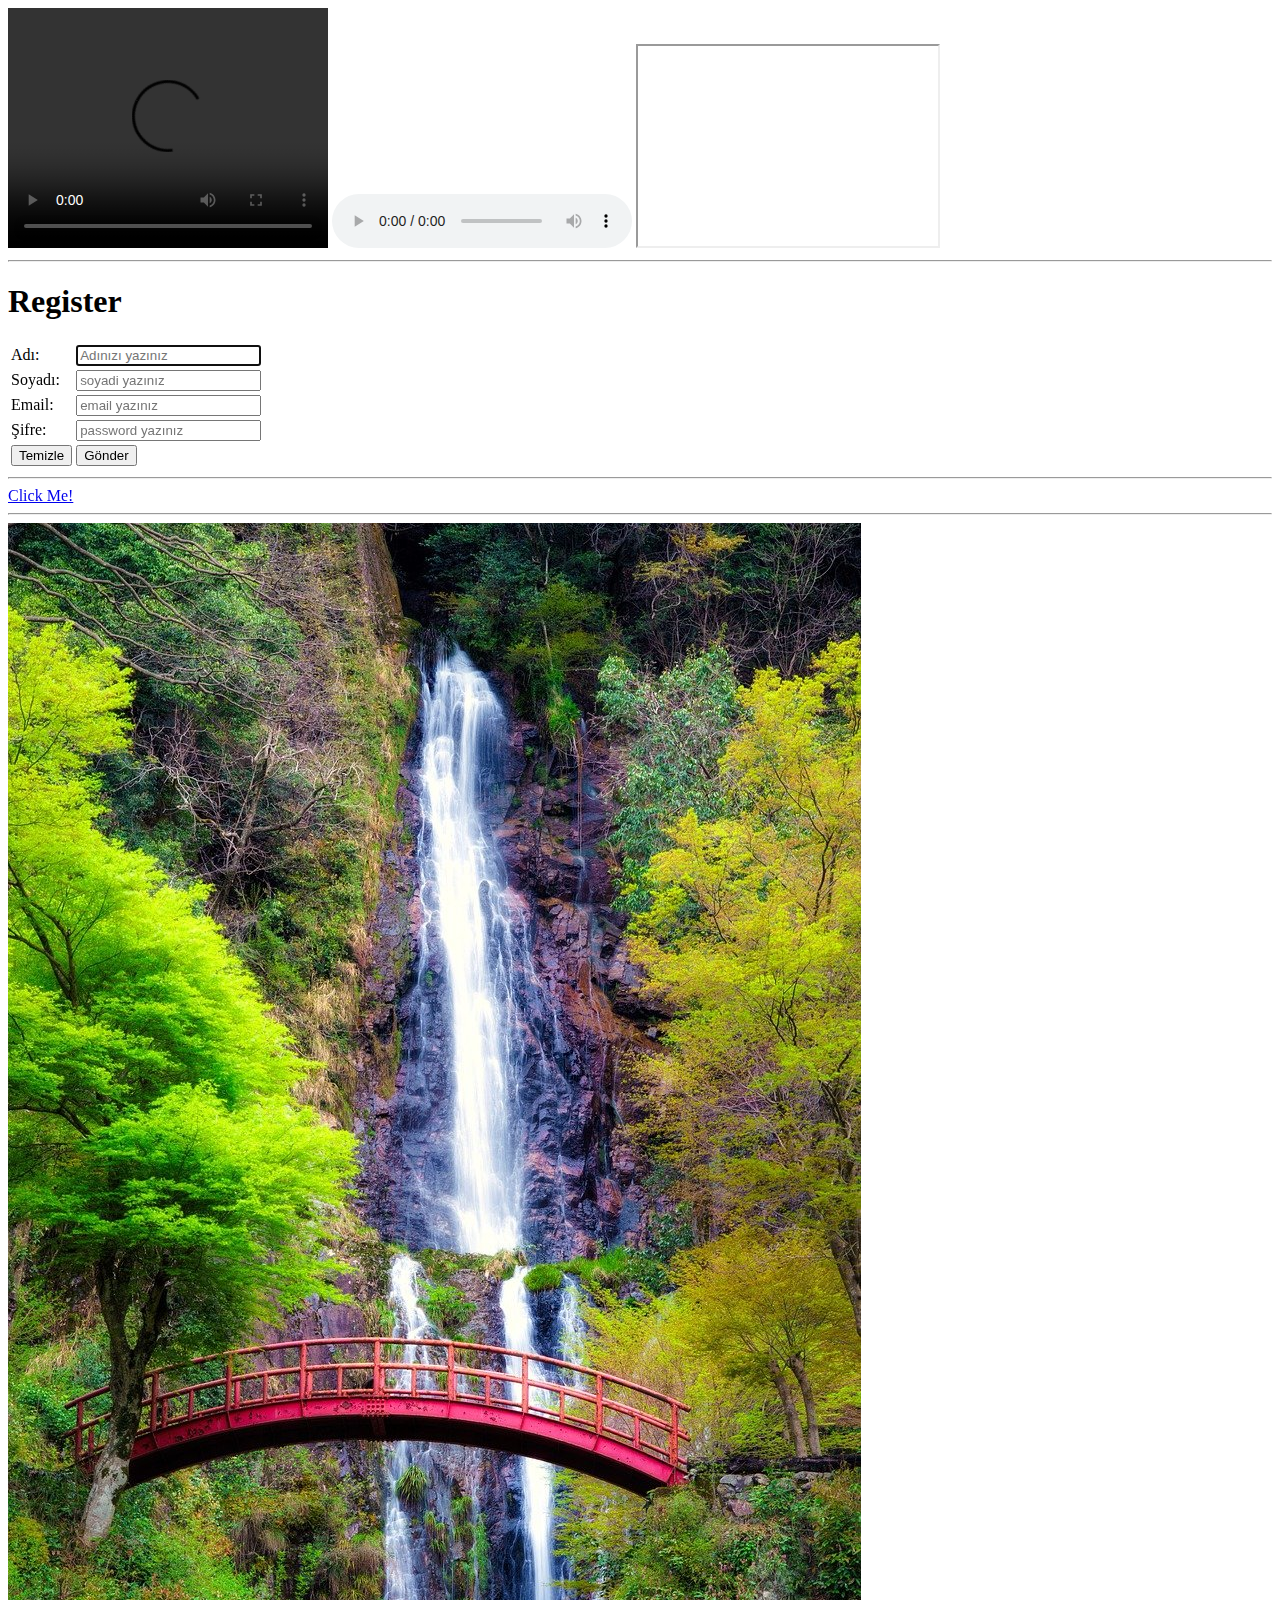
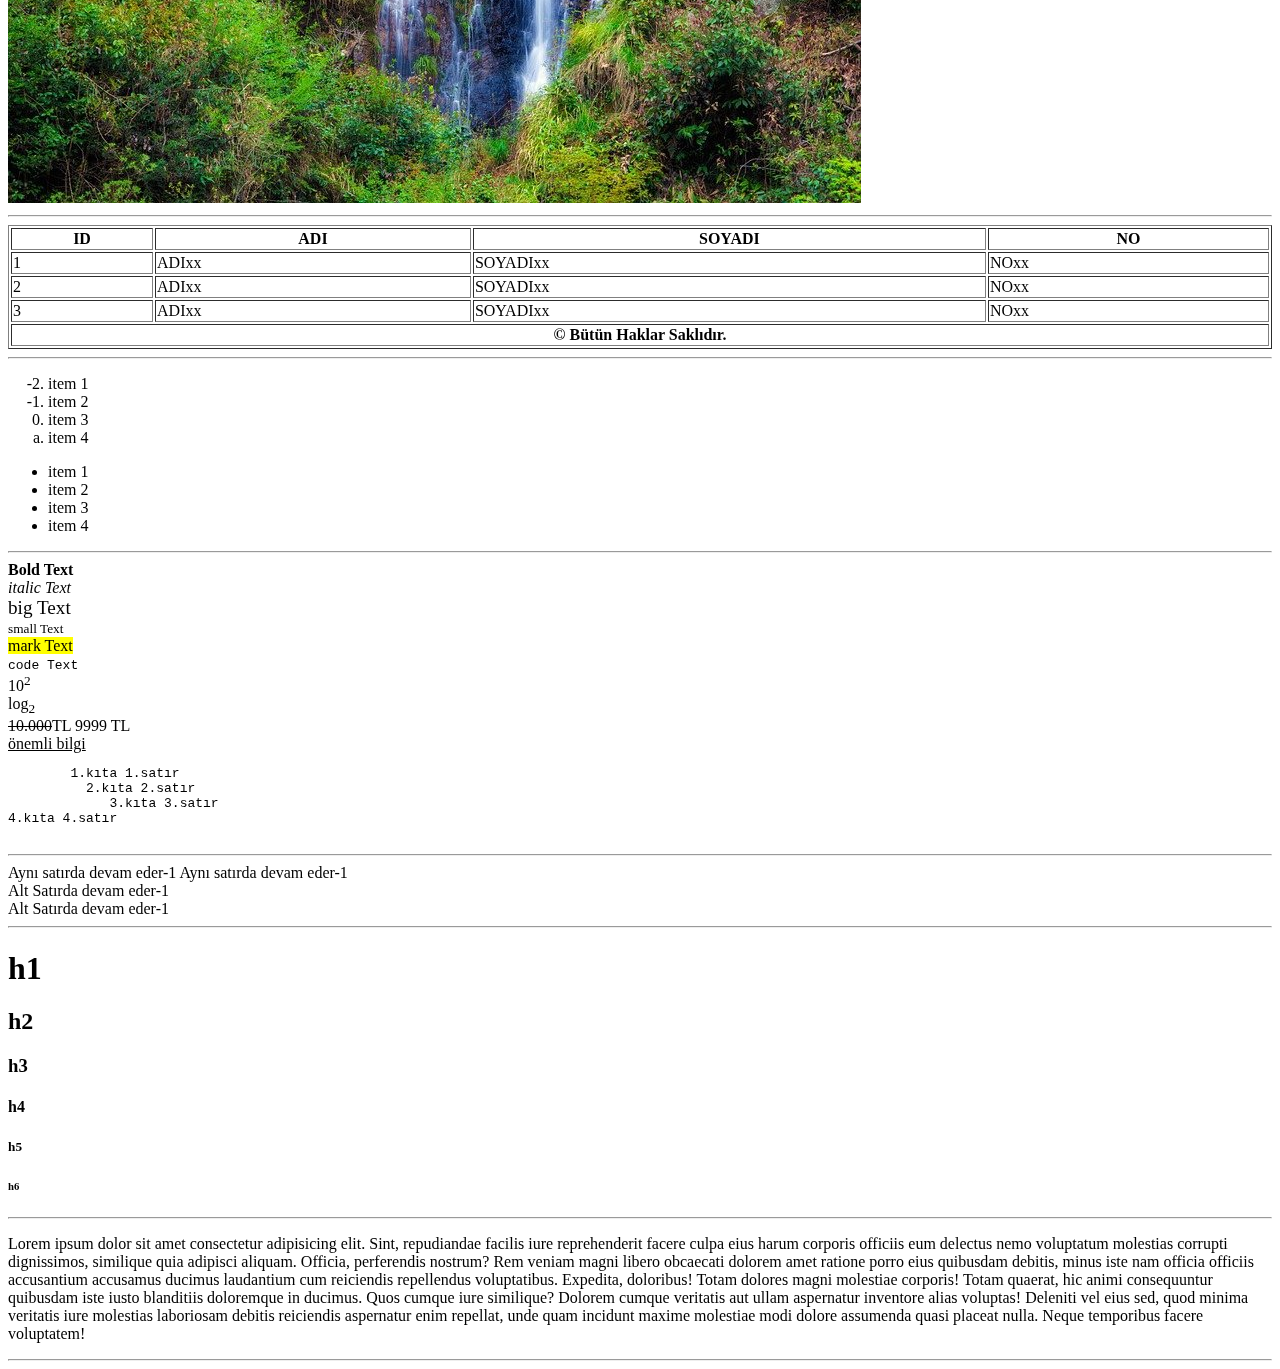
==== index.html @ e07de7bf "Html5" ====
<!-- ! =>TAB -->
<!DOCTYPE html>
<html lang="en">

<head>
    <meta charset="UTF-8">
    <meta name="viewport" content="width=device-width, initial-scale=1.0">
    <meta name="description" content="Html5,css3,js,jquery,bootstrap,reactJS">
    <meta name="author" content="Hamit MIZRAK">
    <title>Document</title>
    <link rel="icon" type="image/x-icon" href="/img/waterfall-7962263_1280.jpg">
</head>

<body>
    <!-- start codes -->

    <video width="320" height="240" controls>
        <source src="movie.mp4" type="video/mp4">
        <source src="movie.ogg" type="video/ogg">
      Your browser does not support the video tag.
      </video>

      <audio controls>
        <source src="horse.ogg" type="audio/ogg">
        <source src="horse.mp3" type="audio/mpeg">
      Your browser does not support the audio element.
      </audio>

    <iframe src="https://www.ecodation.com" height="200" width="300" title="Iframe Example"></iframe>
<hr>
    <!-- Form -->
    <table>
        <h1>Register</h1>
        <form action="#" method="get" autocomplete="on">
            <!-- Adı -->
                <tr>
                    <td><label for="adi">Adı:</label></td>
                    <td>
                        <input id="adi" name="adi" type="text" placeholder="Adınızı yazınız" required autofocus="true"
                            title="Lütfen adınızı giriniz.">
                    </td>
                </tr>
           
            <!-- Soyadı -->
                <tr>
                    <td><label for="soyadi">Soyadı:</label></td>
                    <td>
                        <input id="soyadi" name="soyadi" type="text" placeholder="soyadi yazınız" required
                            autofocus="true" title="Lütfen soyadi giriniz.">
                    </td>
                </tr>

            <!-- Email -->
                <tr>
                    <td><label for="email">Email:</label></td>
                    <td>
                        <input id="email" name="email" type="email" placeholder="email yazınız" required
                            autofocus="true" title="Lütfen email giriniz.">
                    </td>
                </tr>

            <!-- Şifre -->
                <tr>
                    <td><label for="password">Şifre:</label></td>
                    <td>
                        <input id="password" name="password" type="password" placeholder="password yazınız" required
                            autofocus="false" title="Lütfen password giriniz.">
                    </td>
                </tr>

                <tr>
                    <td><input type="reset" value="Temizle" /></td>
                    <td><button type="submit">Gönder</button></td>
                </tr>
        </form>
    </table>

    <hr>
    <a href="http://www.ecodation.com" target="_blank" rel="noopener noreferrer">Click Me!</a>
    <hr>

    <a href="http://www.ecodation.com" target="_blank" rel="noopener noreferrer">
        <img src="img/waterfall-7962263_1280.jpg" alt="it isn't not showing picture" srcset="">
    </a>
    <hr>

    <!-- table -->
    <table border="1" width="100%">
        <thead>
            <tr>
                <th>ID</th>
                <th>ADI</th>
                <th>SOYADI</th>
                <th>NO</th>
            </tr>
        </thead>
        <tbody>
            <tr>
                <td>1</td>
                <td>ADIxx</td>
                <td>SOYADIxx</td>
                <td>NOxx</td>
            </tr>
            <tr>
                <td>2</td>
                <td>ADIxx</td>
                <td>SOYADIxx</td>
                <td>NOxx</td>
            </tr>
            <tr>
                <td>3</td>
                <td>ADIxx</td>
                <td>SOYADIxx</td>
                <td>NOxx</td>
            </tr>
        </tbody>
        <tfoot>
            <tr>
                <th colspan="4">&copy; Bütün Haklar Saklıdır.</th>
            </tr>
        </tfoot>
    </table>

    <hr>
    <!-- unordered List -->
    <ol type="a" start="-2">
        <li>item 1</li>
        <li>item 2</li>
        <li>item 3</li>
        <li>item 4</li>
    </ol>

    <!-- unordered List -->
    <ul>
        <li>item 1</li>
        <li>item 2</li>
        <li>item 3</li>
        <li>item 4</li>
    </ul>
    <hr>
    <!-- Formatter -->
    <b>Bold Text</b><br />
    <i>italic Text</i><br />
    <big>big Text</big><br />
    <small>small Text</small><br />
    <mark>mark Text</mark><br />
    <code>code Text</code><br />
    10<sup>2</sup><br />
    log<sub>2</sub><br />
    <del>10.000</del>TL 9999 TL<br />
    <ins>önemli bilgi</ins><br />
    <pre>
        1.kıta 1.satır 
          2.kıta 2.satır
             3.kıta 3.satır
4.kıta 4.satır
    </pre>


    <hr>
    <span>Aynı satırda devam eder-1 </span>
    <span>Aynı satırda devam eder-1 </span>
    <div>Alt Satırda devam eder-1 </div>
    <div>Alt Satırda devam eder-1 </div>
    <hr>

    <!-- heading -->
    <h1>h1</h1>
    <h2>h2</h2>
    <h3>h3</h3>
    <h4>h4</h4>
    <h5>h5</h5>
    <h6>h6</h6>
    <hr>
    <p>Lorem ipsum dolor sit amet consectetur adipisicing elit. Sint, repudiandae facilis iure reprehenderit facere
        culpa eius harum corporis officiis eum delectus nemo voluptatum molestias corrupti dignissimos, similique quia
        adipisci aliquam.
        Officia, perferendis nostrum? Rem veniam magni libero obcaecati dolorem amet ratione porro eius quibusdam
        debitis, minus iste nam officia officiis accusantium accusamus ducimus laudantium cum reiciendis repellendus
        voluptatibus. Expedita, doloribus!
        Totam dolores magni molestiae corporis! Totam quaerat, hic animi consequuntur quibusdam iste iusto blanditiis
        doloremque in ducimus. Quos cumque iure similique? Dolorem cumque veritatis aut ullam aspernatur inventore alias
        voluptas!
        Deleniti vel eius sed, quod minima veritatis iure molestias laboriosam debitis reiciendis aspernatur enim
        repellat, unde quam incidunt maxime molestiae modi dolore assumenda quasi placeat nulla. Neque temporibus facere
        voluptatem!</p>
    <hr>



    <!-- end codes -->
</body>

</html>
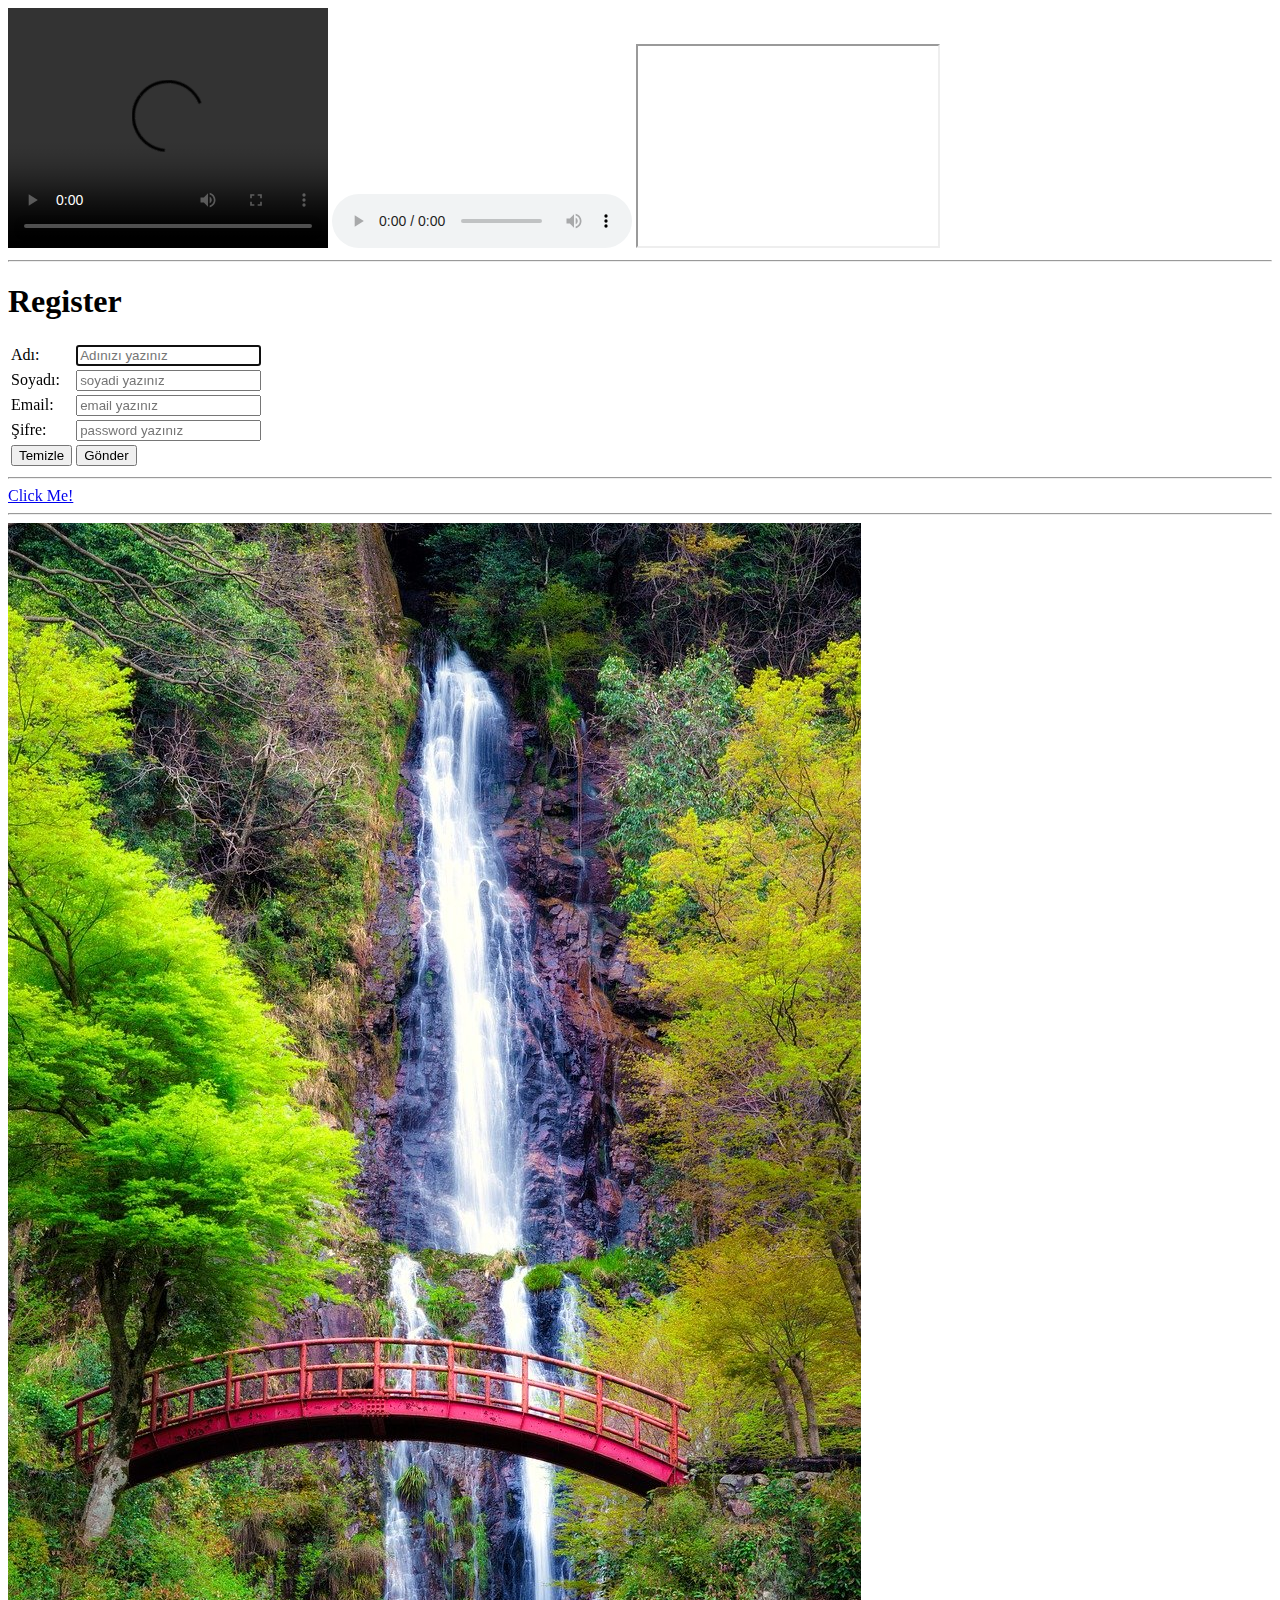
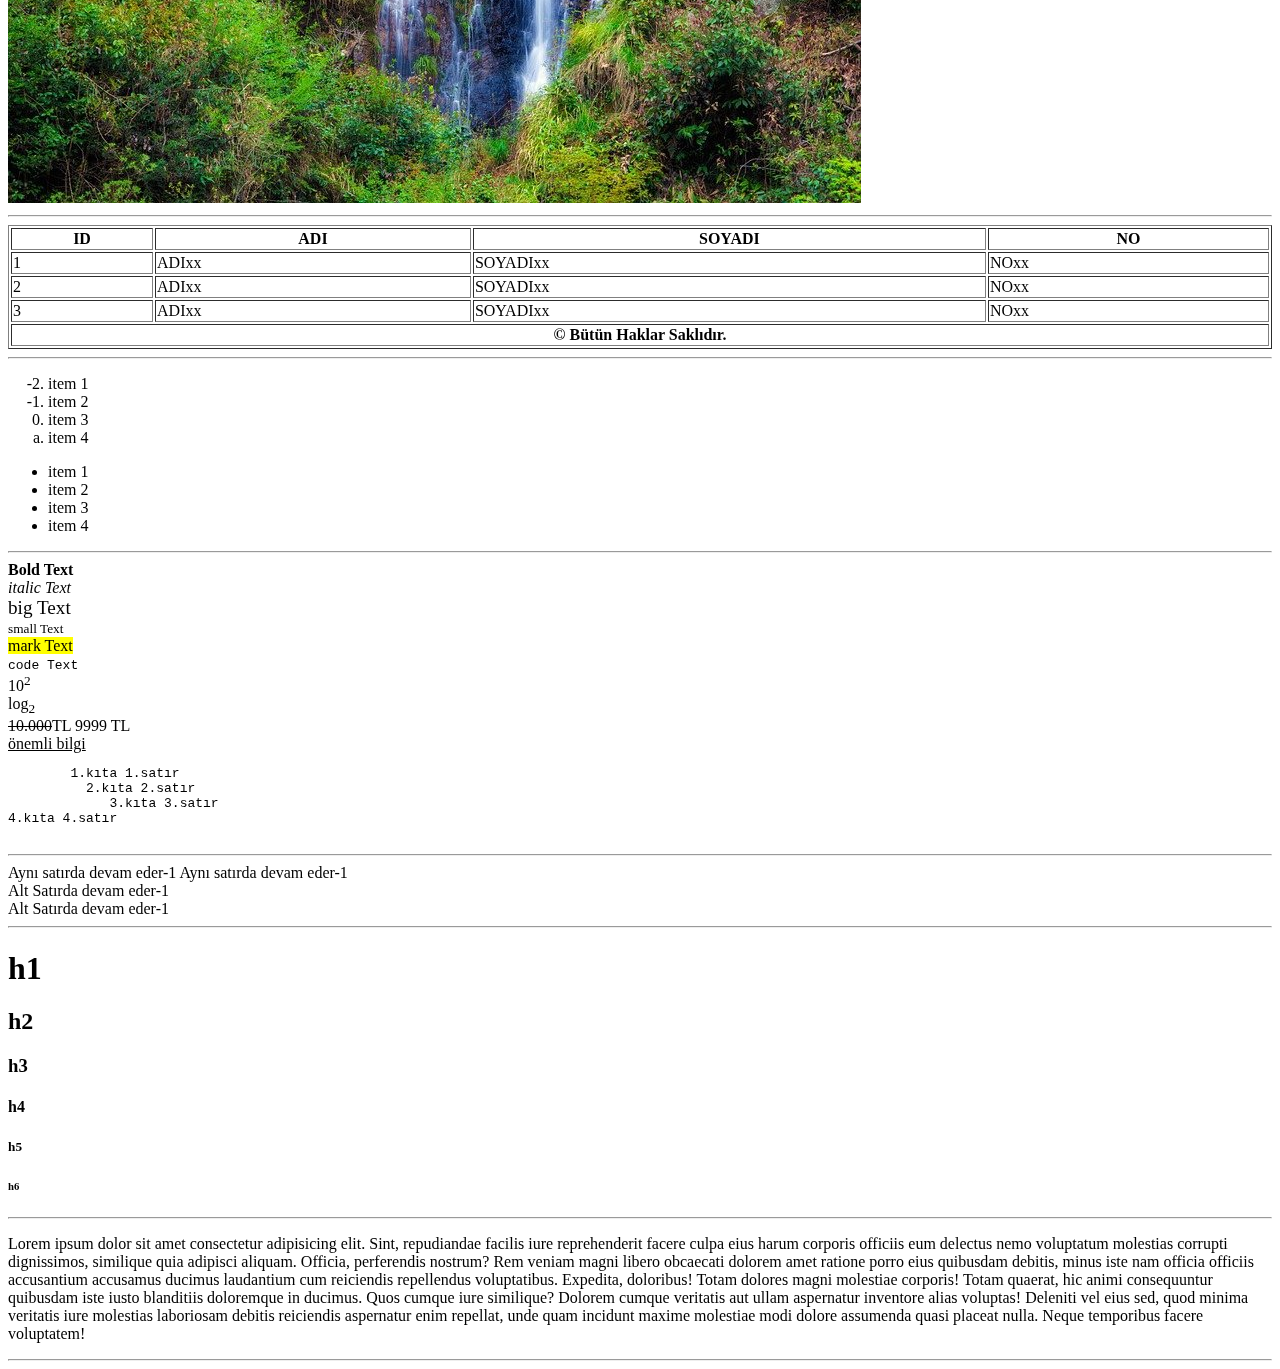
==== commit c21c274e: "revize" ====
--- a/index.html
+++ b/index.html
@@ -185,9 +185,6 @@
         repellat, unde quam incidunt maxime molestiae modi dolore assumenda quasi placeat nulla. Neque temporibus facere
         voluptatem!</p>
     <hr>
-
-
-
     <!-- end codes -->
 </body>
 
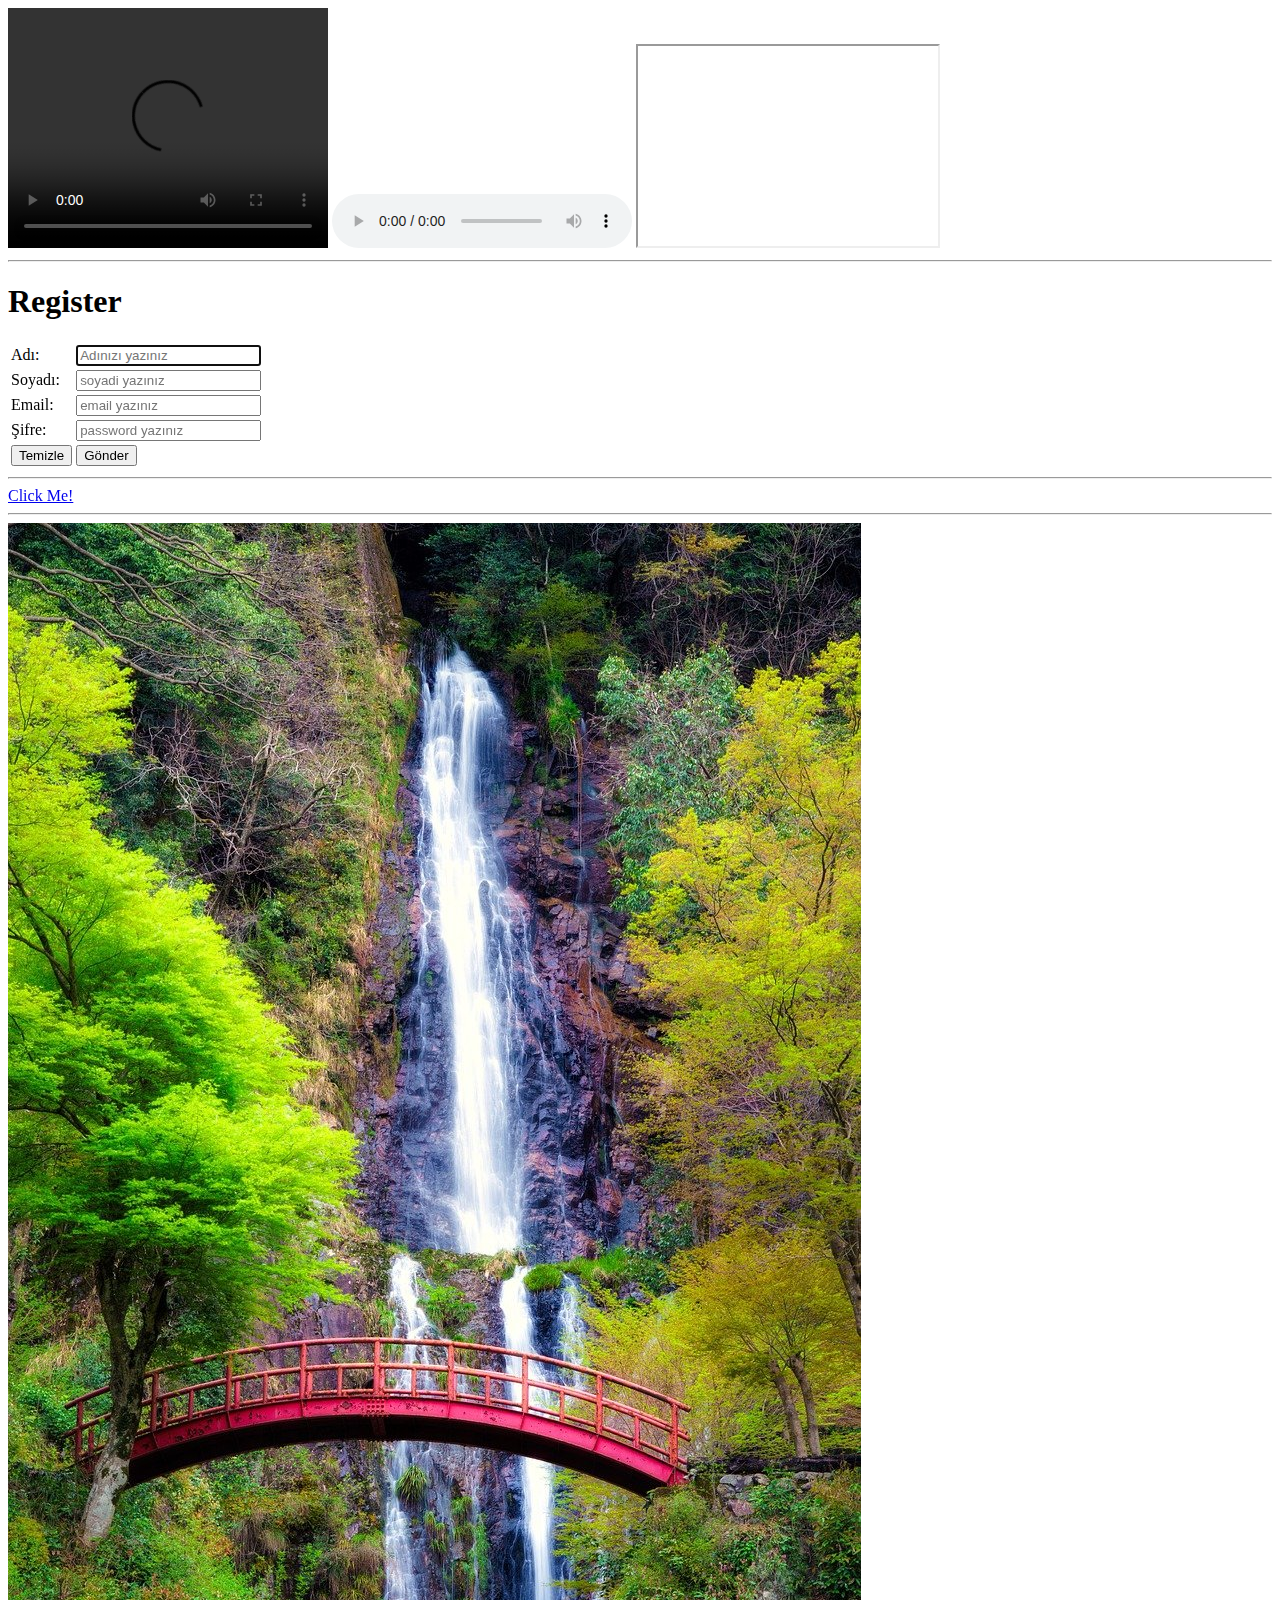
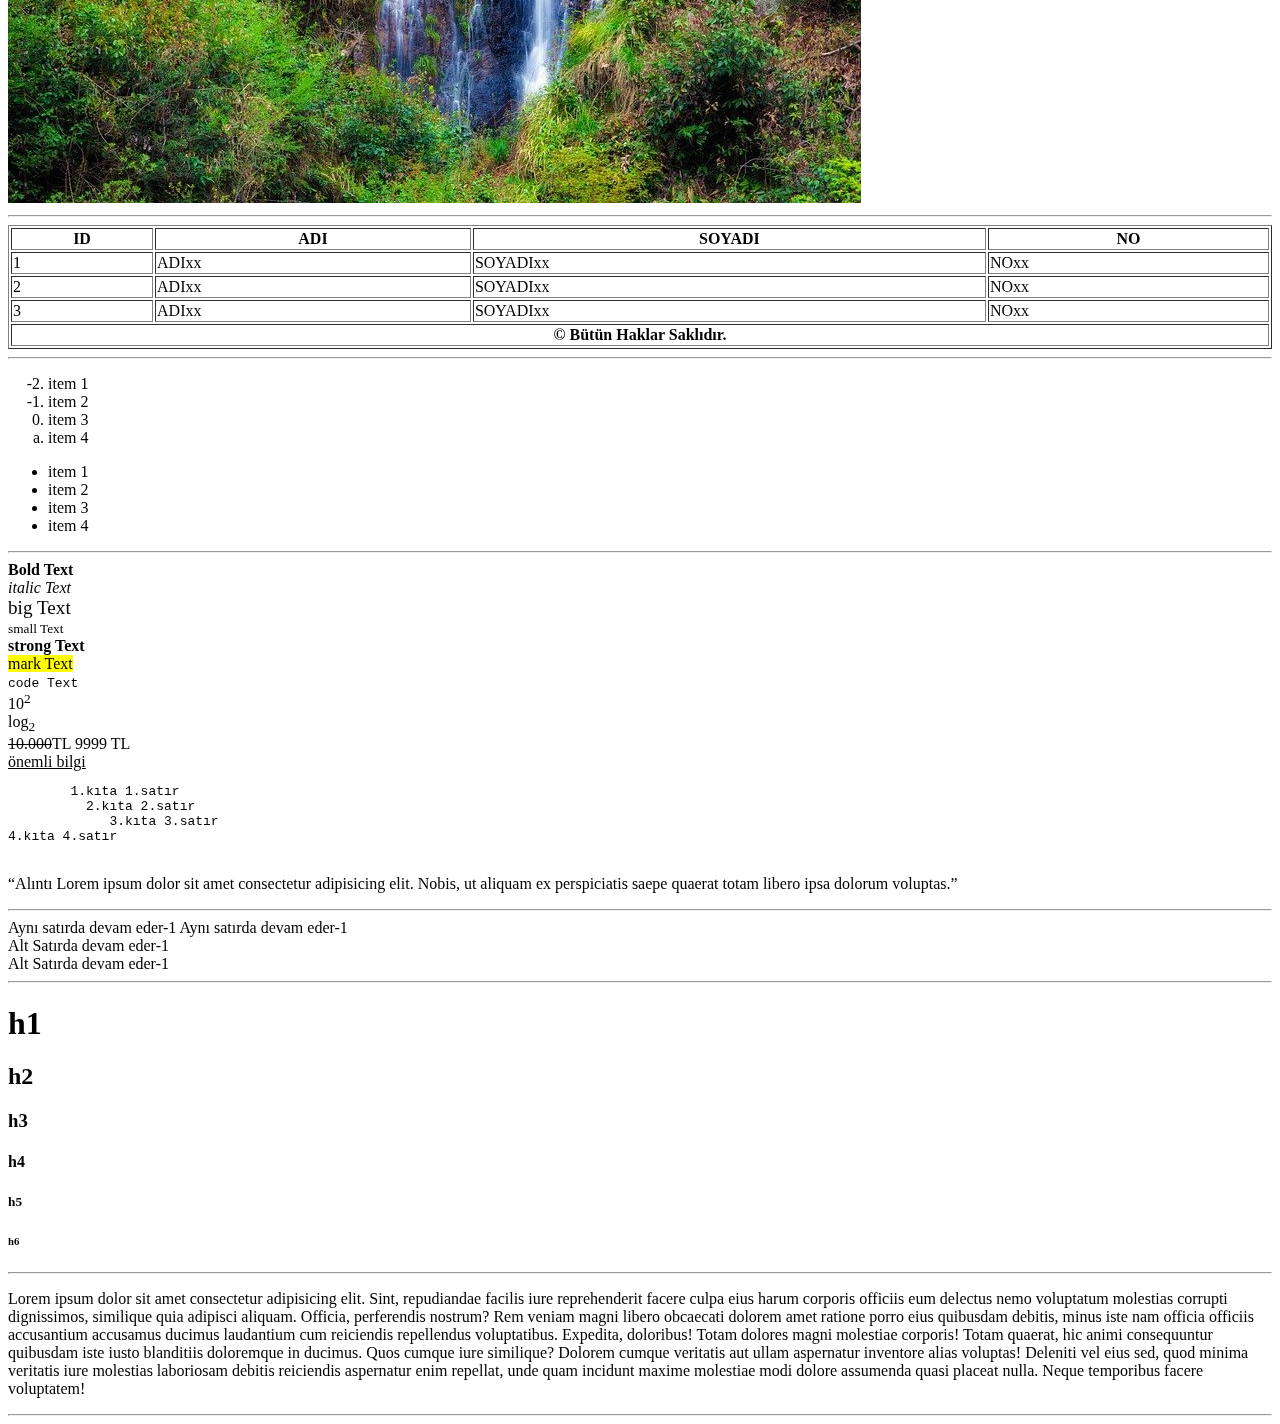
==== commit 2c089d9c: "q, strong html" ====
--- a/index.html
+++ b/index.html
@@ -17,61 +17,61 @@
     <video width="320" height="240" controls>
         <source src="movie.mp4" type="video/mp4">
         <source src="movie.ogg" type="video/ogg">
-      Your browser does not support the video tag.
-      </video>
+        Your browser does not support the video tag.
+    </video>
 
-      <audio controls>
+    <audio controls>
         <source src="horse.ogg" type="audio/ogg">
         <source src="horse.mp3" type="audio/mpeg">
-      Your browser does not support the audio element.
-      </audio>
+        Your browser does not support the audio element.
+    </audio>
 
     <iframe src="https://www.ecodation.com" height="200" width="300" title="Iframe Example"></iframe>
-<hr>
+    <hr>
     <!-- Form -->
     <table>
         <h1>Register</h1>
         <form action="#" method="get" autocomplete="on">
             <!-- Adı -->
-                <tr>
-                    <td><label for="adi">Adı:</label></td>
-                    <td>
-                        <input id="adi" name="adi" type="text" placeholder="Adınızı yazınız" required autofocus="true"
-                            title="Lütfen adınızı giriniz.">
-                    </td>
-                </tr>
-           
+            <tr>
+                <td><label for="adi">Adı:</label></td>
+                <td>
+                    <input id="adi" name="adi" type="text" placeholder="Adınızı yazınız" required autofocus="true"
+                        title="Lütfen adınızı giriniz.">
+                </td>
+            </tr>
+
             <!-- Soyadı -->
-                <tr>
-                    <td><label for="soyadi">Soyadı:</label></td>
-                    <td>
-                        <input id="soyadi" name="soyadi" type="text" placeholder="soyadi yazınız" required
-                            autofocus="true" title="Lütfen soyadi giriniz.">
-                    </td>
-                </tr>
+            <tr>
+                <td><label for="soyadi">Soyadı:</label></td>
+                <td>
+                    <input id="soyadi" name="soyadi" type="text" placeholder="soyadi yazınız" required autofocus="true"
+                        title="Lütfen soyadi giriniz.">
+                </td>
+            </tr>
 
             <!-- Email -->
-                <tr>
-                    <td><label for="email">Email:</label></td>
-                    <td>
-                        <input id="email" name="email" type="email" placeholder="email yazınız" required
-                            autofocus="true" title="Lütfen email giriniz.">
-                    </td>
-                </tr>
+            <tr>
+                <td><label for="email">Email:</label></td>
+                <td>
+                    <input id="email" name="email" type="email" placeholder="email yazınız" required autofocus="true"
+                        title="Lütfen email giriniz.">
+                </td>
+            </tr>
 
             <!-- Şifre -->
-                <tr>
-                    <td><label for="password">Şifre:</label></td>
-                    <td>
-                        <input id="password" name="password" type="password" placeholder="password yazınız" required
-                            autofocus="false" title="Lütfen password giriniz.">
-                    </td>
-                </tr>
+            <tr>
+                <td><label for="password">Şifre:</label></td>
+                <td>
+                    <input id="password" name="password" type="password" placeholder="password yazınız" required
+                        autofocus="false" title="Lütfen password giriniz.">
+                </td>
+            </tr>
 
-                <tr>
-                    <td><input type="reset" value="Temizle" /></td>
-                    <td><button type="submit">Gönder</button></td>
-                </tr>
+            <tr>
+                <td><input type="reset" value="Temizle" /></td>
+                <td><button type="submit">Gönder</button></td>
+            </tr>
         </form>
     </table>
 
@@ -143,6 +143,7 @@
     <i>italic Text</i><br />
     <big>big Text</big><br />
     <small>small Text</small><br />
+    <strong>strong Text</strong><br />
     <mark>mark Text</mark><br />
     <code>code Text</code><br />
     10<sup>2</sup><br />
@@ -155,7 +156,7 @@
              3.kıta 3.satır
 4.kıta 4.satır
     </pre>
-
+    <p><q>Alıntı Lorem ipsum dolor sit amet consectetur adipisicing elit. Nobis, ut aliquam ex perspiciatis saepe quaerat totam libero ipsa dolorum voluptas.</q></p>
 
     <hr>
     <span>Aynı satırda devam eder-1 </span>
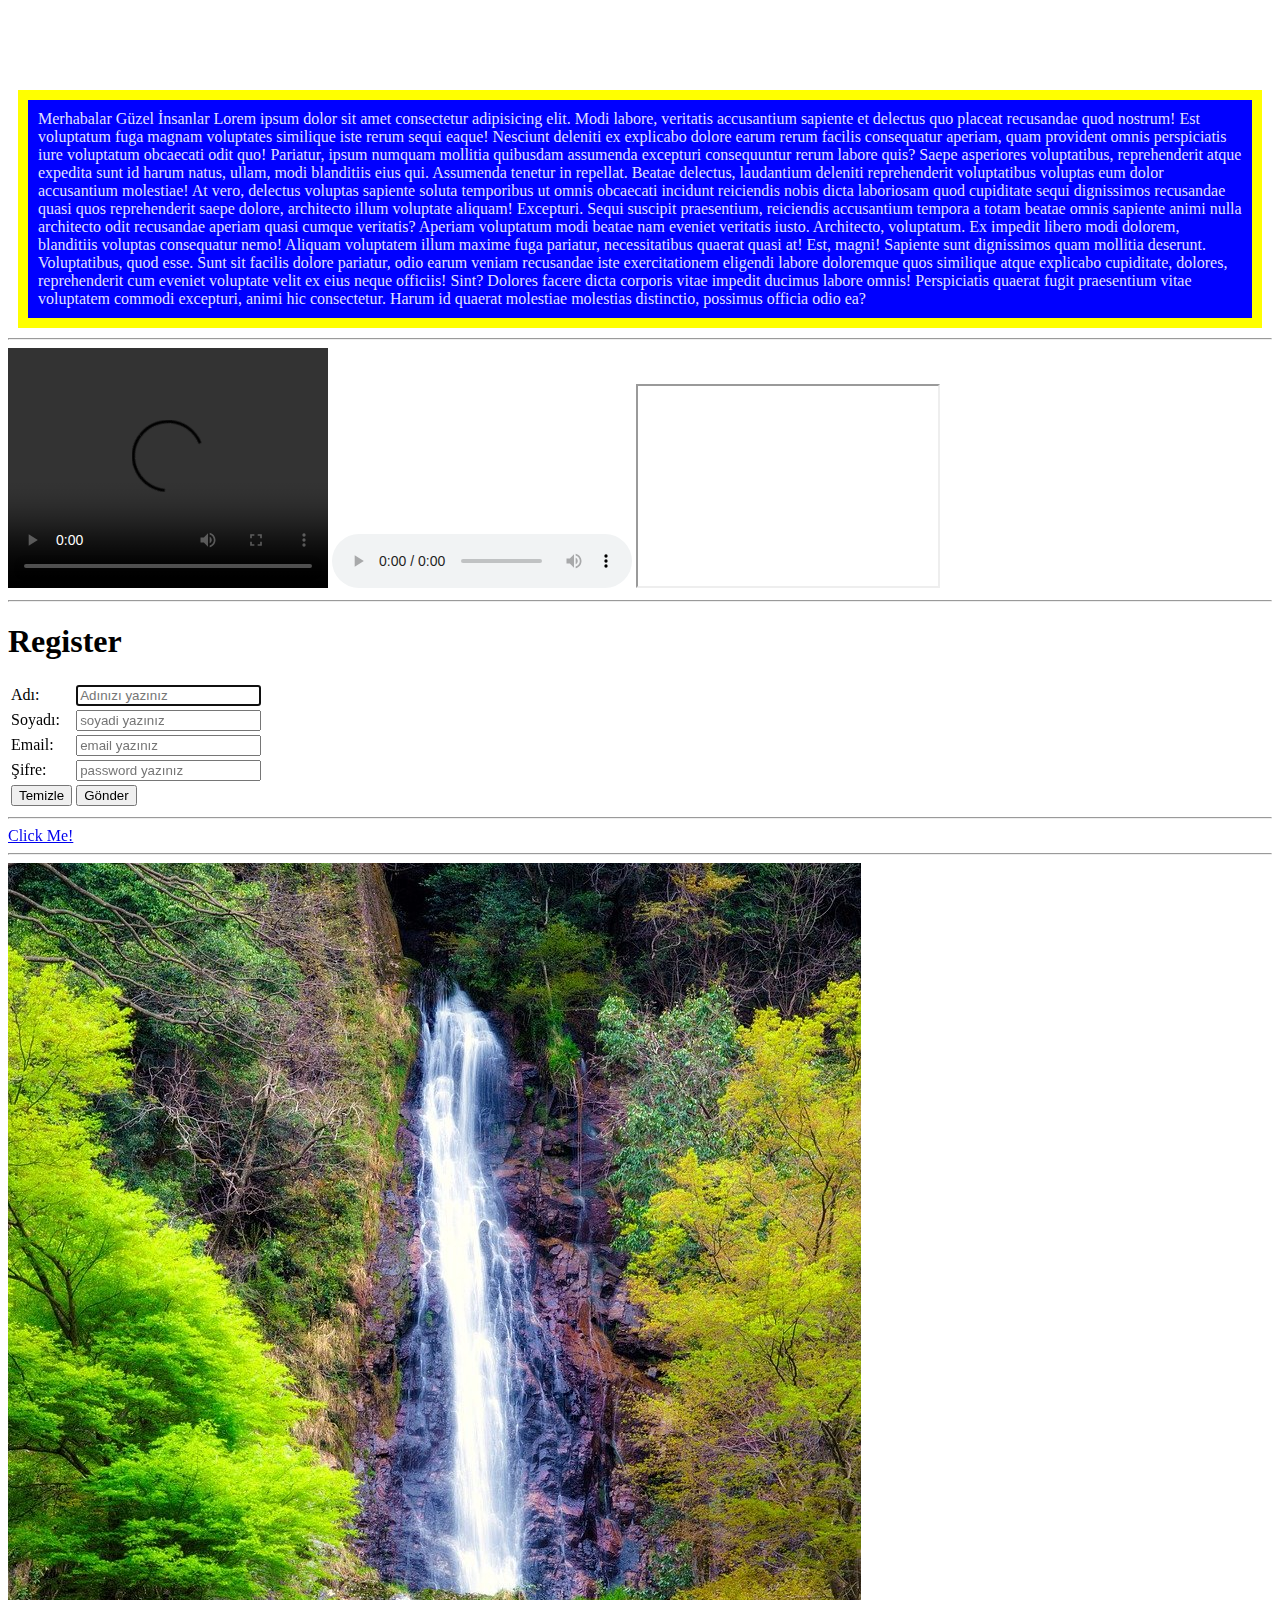
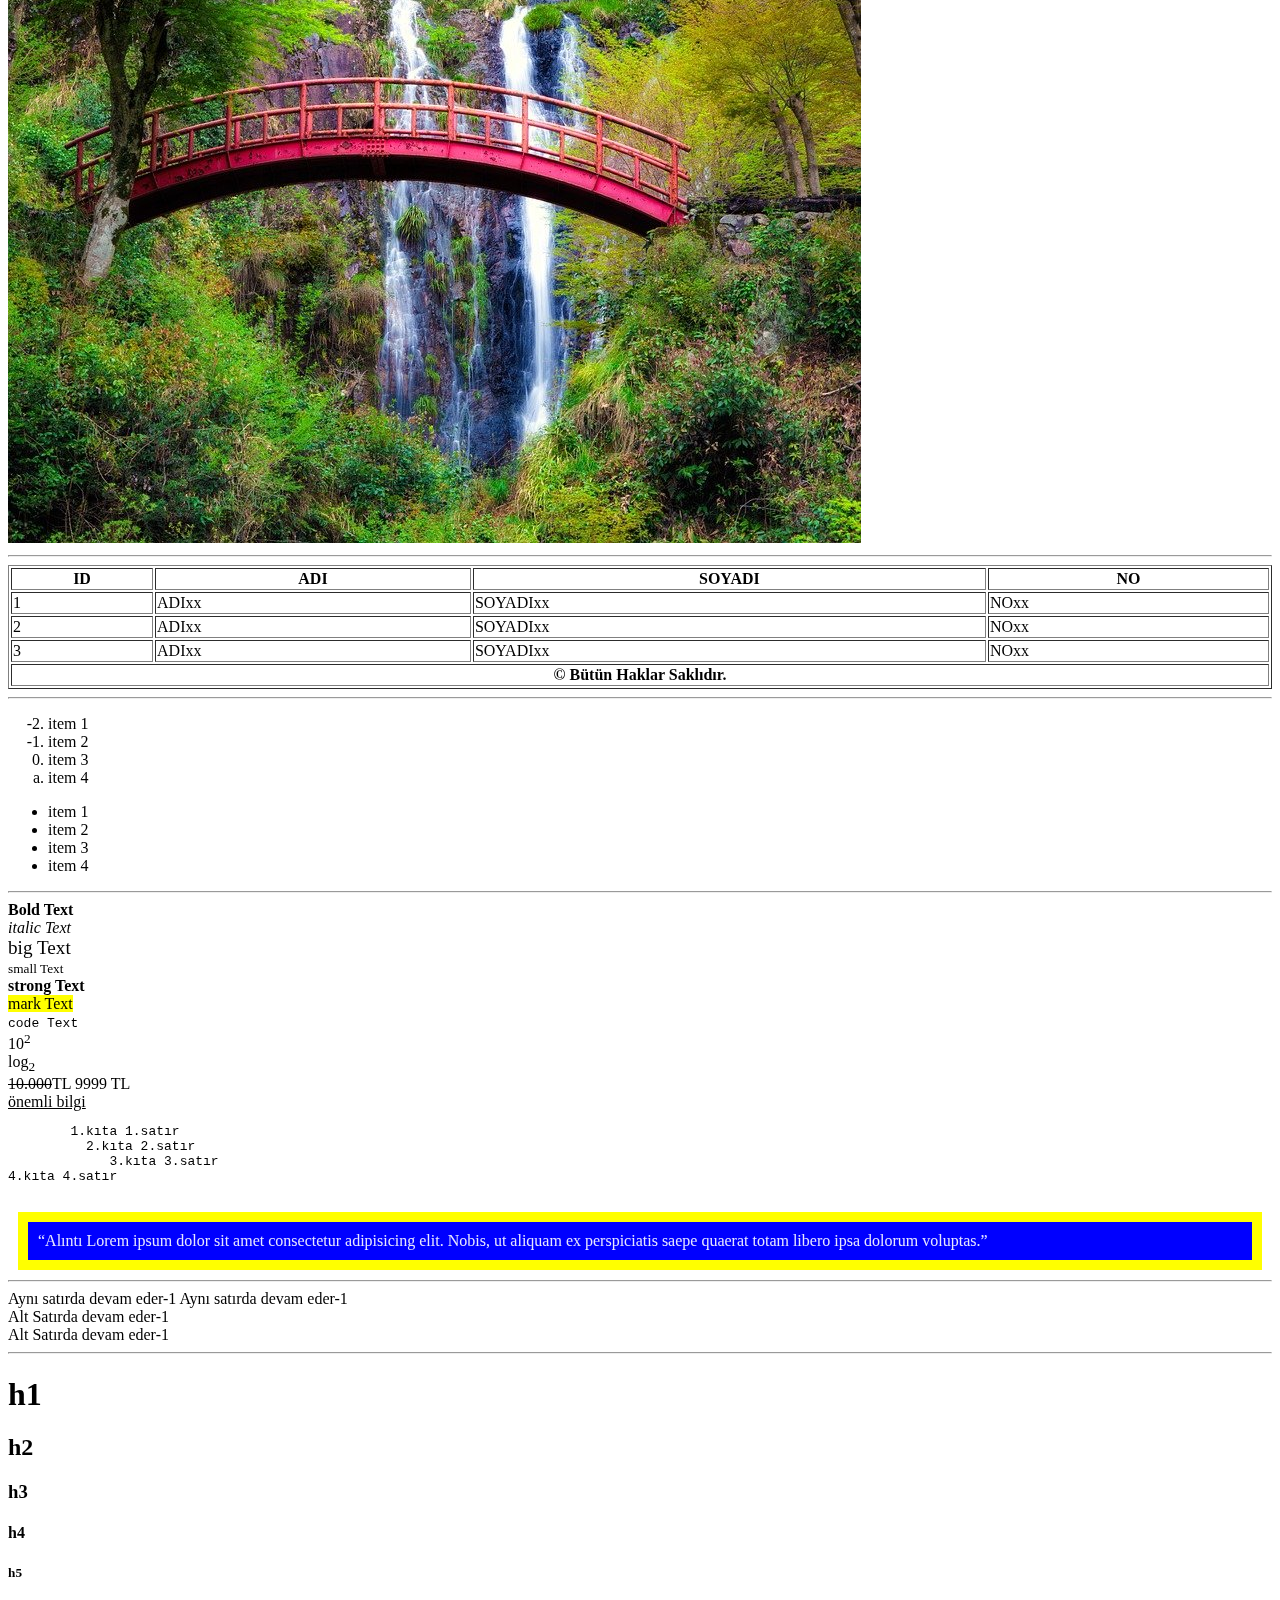
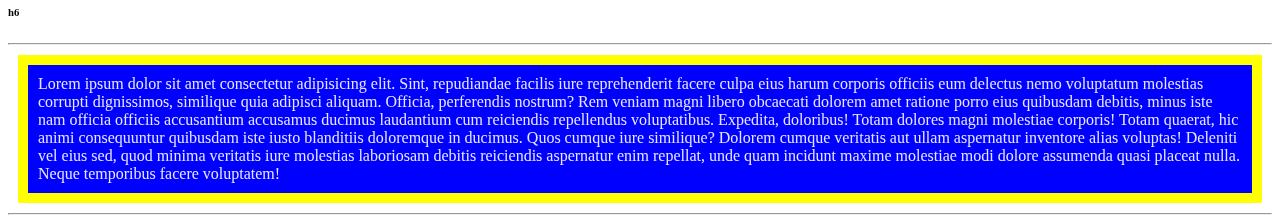
==== commit 8a2e1a80: "css" ====
--- a/index.html
+++ b/index.html
@@ -9,11 +9,35 @@
     <meta name="author" content="Hamit MIZRAK">
     <title>Document</title>
     <link rel="icon" type="image/x-icon" href="/img/waterfall-7962263_1280.jpg">
+
+    <style>
+        /* Internal CSS */
+        /* p{
+            /* color:blue!important; */
+            color:blue;
+        } */
+    </style>
+
+    <link rel="stylesheet" href="style.css">
+
 </head>
 
 <body>
     <!-- start codes -->
-
+    <br><br><br><br>
+    <!-- inline CSS >Internal CSS > external CSS -->
+<!-- <p style="color:red;">Merhabalar Güzel İnsanlar</p> -->
+<p>Merhabalar Güzel İnsanlar Lorem ipsum dolor sit amet consectetur adipisicing elit. Modi labore, veritatis accusantium sapiente et delectus quo placeat recusandae quod nostrum! Est voluptatum fuga magnam voluptates similique iste rerum sequi eaque!
+Nesciunt deleniti ex explicabo dolore earum rerum facilis consequatur aperiam, quam provident omnis perspiciatis iure voluptatum obcaecati odit quo! Pariatur, ipsum numquam mollitia quibusdam assumenda excepturi consequuntur rerum labore quis?
+Saepe asperiores voluptatibus, reprehenderit atque expedita sunt id harum natus, ullam, modi blanditiis eius qui. Assumenda tenetur in repellat. Beatae delectus, laudantium deleniti reprehenderit voluptatibus voluptas eum dolor accusantium molestiae!
+At vero, delectus voluptas sapiente soluta temporibus ut omnis obcaecati incidunt reiciendis nobis dicta laboriosam quod cupiditate sequi dignissimos recusandae quasi quos reprehenderit saepe dolore, architecto illum voluptate aliquam! Excepturi.
+Sequi suscipit praesentium, reiciendis accusantium tempora a totam beatae omnis sapiente animi nulla architecto odit recusandae aperiam quasi cumque veritatis? Aperiam voluptatum modi beatae nam eveniet veritatis iusto. Architecto, voluptatum.
+Ex impedit libero modi dolorem, blanditiis voluptas consequatur nemo! Aliquam voluptatem illum maxime fuga pariatur, necessitatibus quaerat quasi at! Est, magni! Sapiente sunt dignissimos quam mollitia deserunt. Voluptatibus, quod esse.
+Sunt sit facilis dolore pariatur, odio earum veniam recusandae iste exercitationem eligendi labore doloremque quos similique atque explicabo cupiditate, dolores, reprehenderit cum eveniet voluptate velit ex eius neque officiis! Sint?
+Dolores facere dicta corporis vitae impedit ducimus labore omnis! Perspiciatis quaerat fugit praesentium vitae voluptatem commodi excepturi, animi hic consectetur. Harum id quaerat molestiae molestias distinctio, possimus officia odio ea?</p>
+
+
+<hr>
     <video width="320" height="240" controls>
         <source src="movie.mp4" type="video/mp4">
         <source src="movie.ogg" type="video/ogg">
--- a/style.css
+++ b/style.css
@@ -0,0 +1,31 @@
+/* burası yorum */
+
+p {
+    color: yellow;
+    color: #0af;
+    color: #0cae23;
+    color: rgb(0, 12, 55);
+    color: rgba(255, 255, 255, 0.9);
+    
+    background-color: blue;
+
+    margin-top: 10px;
+    margin-right: 10px;
+    margin-bottom: 10px;
+    margin-left: 10px;
+    margin:10px;
+    margin:10px 10px 10px 10px;
+    margin:10px 10px ;
+
+    /* paddding:iç boşluk */
+    padding-top: 10px;
+    padding-right: 10px;
+    padding-bottom: 10px;
+    padding-left: 10px;
+    padding:10px;
+    padding:10px 10px 10px 10px;
+    padding:10px 10px ;
+
+    border:10px solid yellow;
+    cursor: pointer;
+}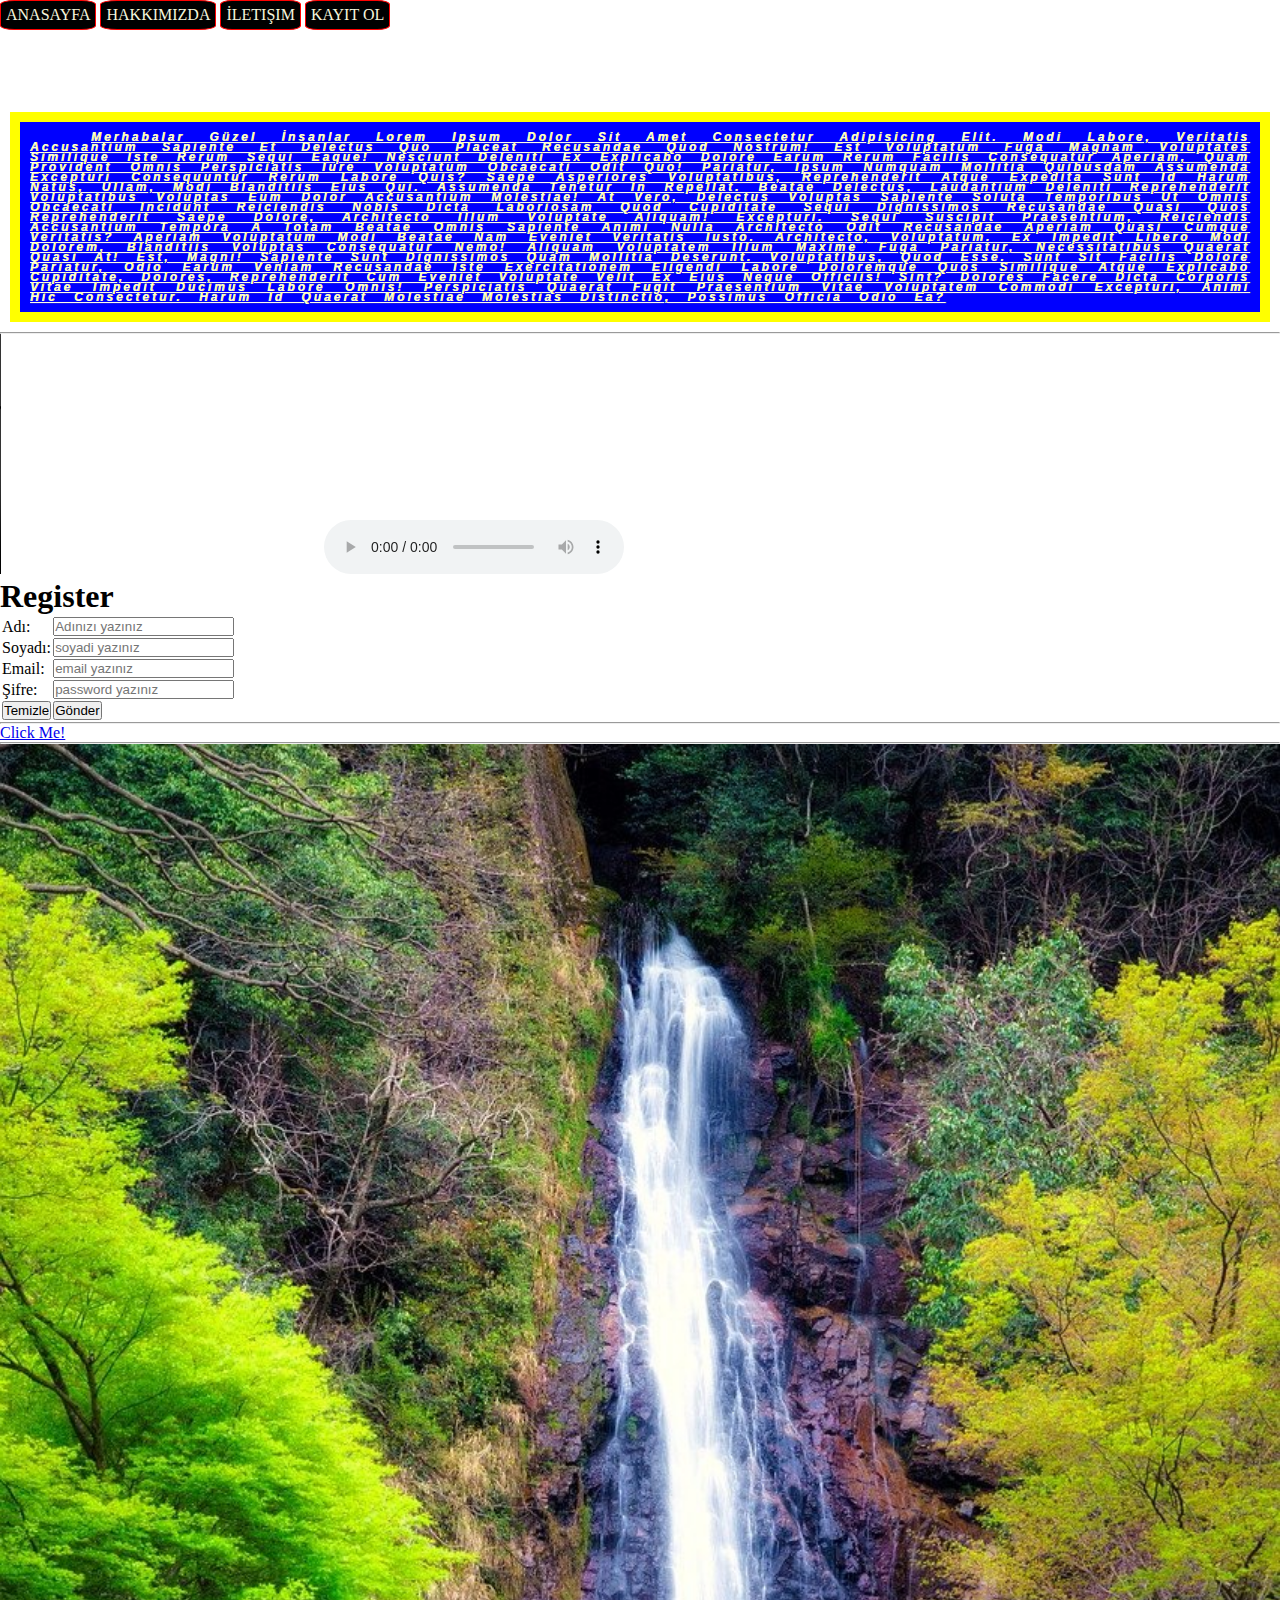
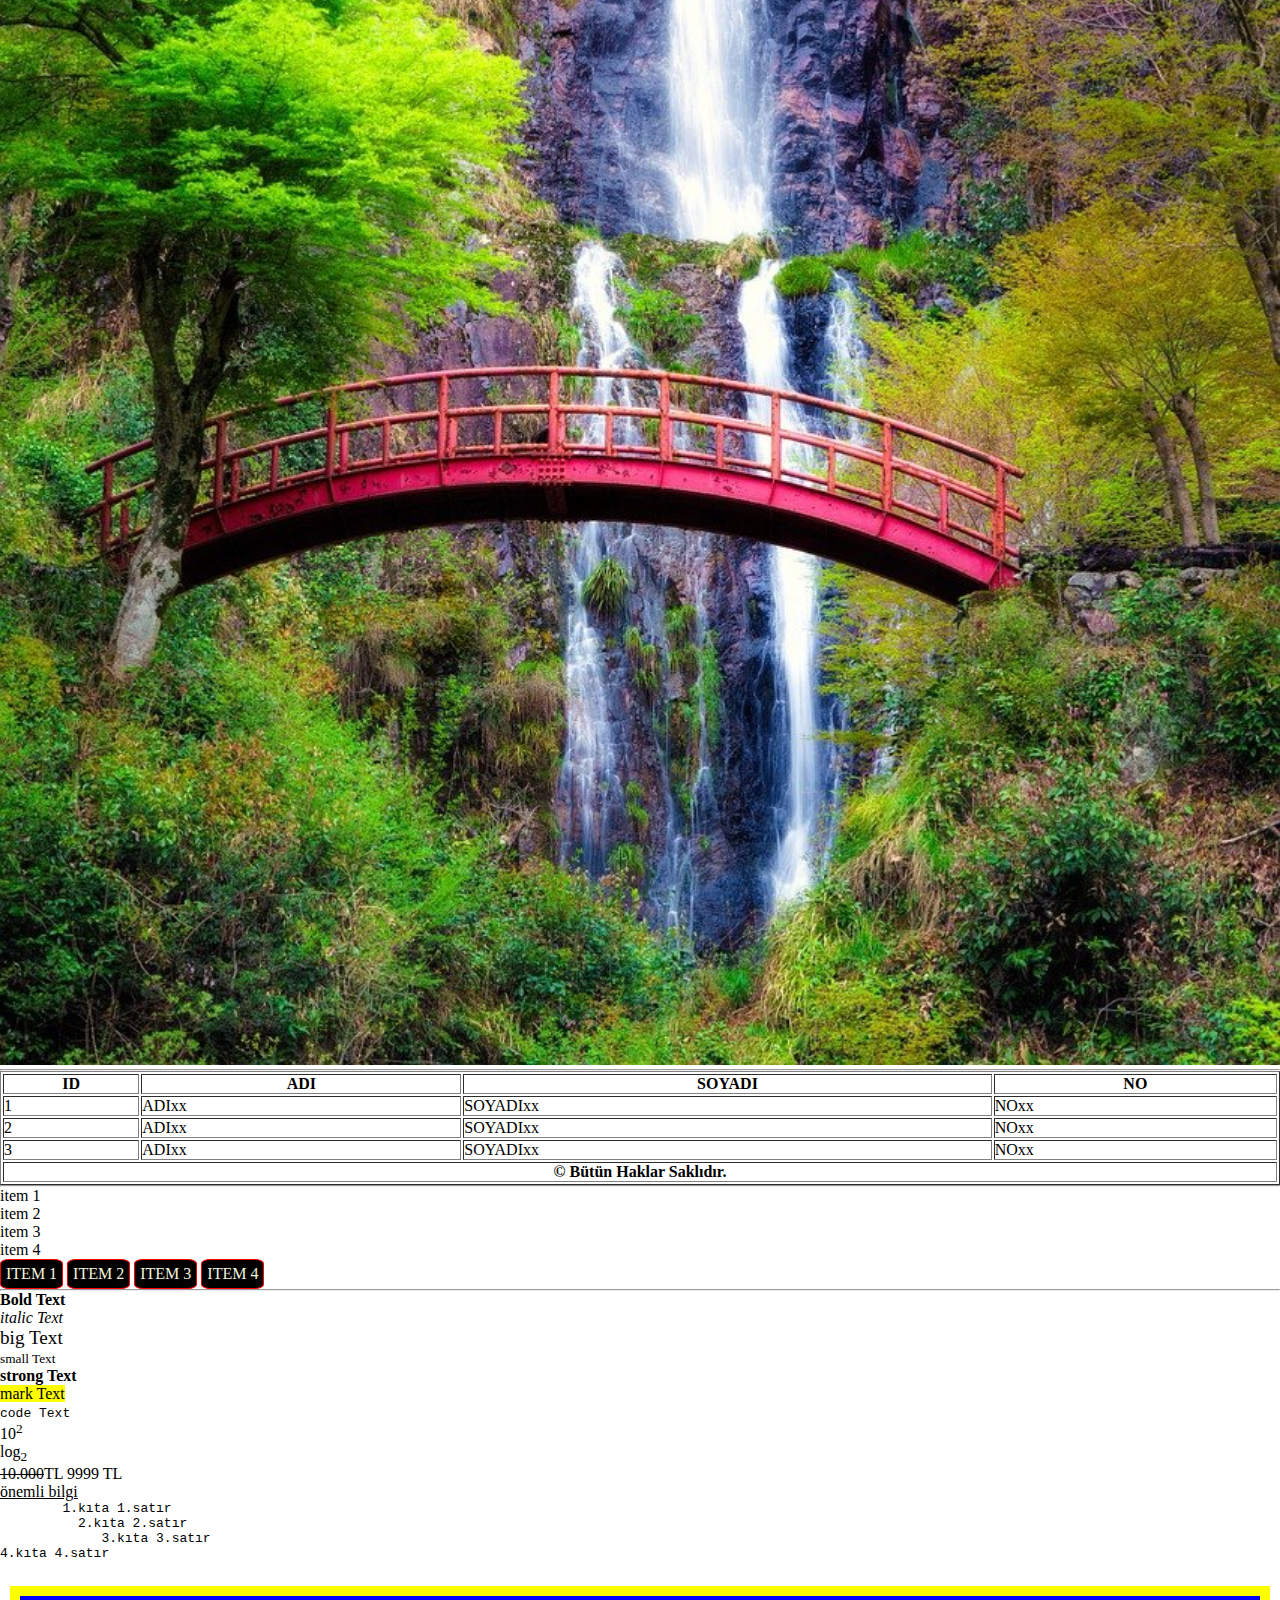
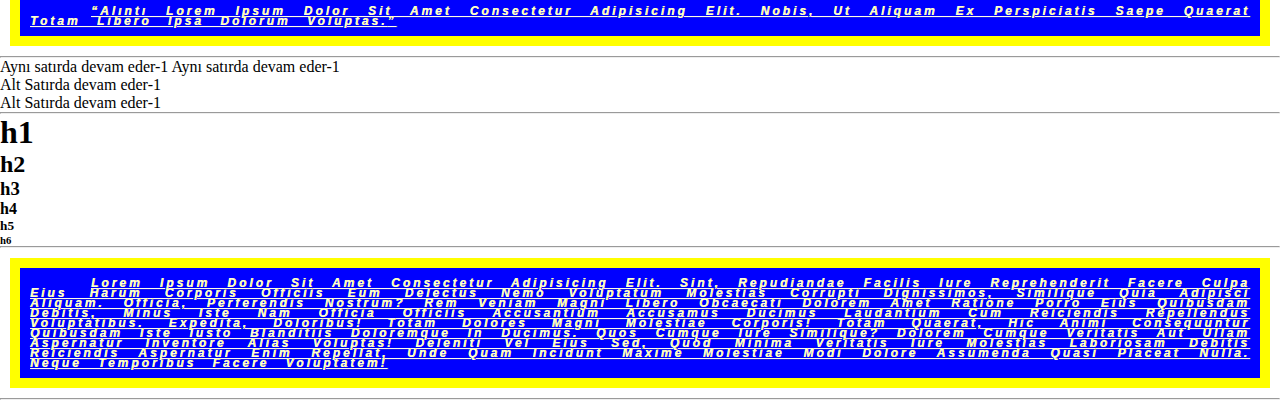
==== commit d0132462: "liste" ====
--- a/index.html
+++ b/index.html
@@ -24,6 +24,14 @@
 
 <body>
     <!-- start codes -->
+
+<ul>
+    <li>Anasayfa</li>
+    <li>Hakkımızda</li>
+    <li>İletişim</li>
+    <li>Kayıt Ol</li>
+</ul>
+
     <br><br><br><br>
     <!-- inline CSS >Internal CSS > external CSS -->
 <!-- <p style="color:red;">Merhabalar Güzel İnsanlar</p> -->
@@ -50,8 +58,8 @@
         Your browser does not support the audio element.
     </audio>
 
-    <iframe src="https://www.ecodation.com" height="200" width="300" title="Iframe Example"></iframe>
-    <hr>
+    <!-- <iframe src="https://www.ecodation.com" height="200" width="300" title="Iframe Example"></iframe>
+    <hr> -->
     <!-- Form -->
     <table>
         <h1>Register</h1>
@@ -60,7 +68,7 @@
             <tr>
                 <td><label for="adi">Adı:</label></td>
                 <td>
-                    <input id="adi" name="adi" type="text" placeholder="Adınızı yazınız" required autofocus="true"
+                    <input id="adi" name="adi" type="text" placeholder="Adınızı yazınız" required 
                         title="Lütfen adınızı giriniz.">
                 </td>
             </tr>
@@ -69,7 +77,7 @@
             <tr>
                 <td><label for="soyadi">Soyadı:</label></td>
                 <td>
-                    <input id="soyadi" name="soyadi" type="text" placeholder="soyadi yazınız" required autofocus="true"
+                    <input id="soyadi" name="soyadi" type="text" placeholder="soyadi yazınız" required 
                         title="Lütfen soyadi giriniz.">
                 </td>
             </tr>
@@ -78,7 +86,7 @@
             <tr>
                 <td><label for="email">Email:</label></td>
                 <td>
-                    <input id="email" name="email" type="email" placeholder="email yazınız" required autofocus="true"
+                    <input id="email" name="email" type="email" placeholder="email yazınız" required 
                         title="Lütfen email giriniz.">
                 </td>
             </tr>
@@ -88,7 +96,7 @@
                 <td><label for="password">Şifre:</label></td>
                 <td>
                     <input id="password" name="password" type="password" placeholder="password yazınız" required
-                        autofocus="false" title="Lütfen password giriniz.">
+                        title="Lütfen password giriniz.">
                 </td>
             </tr>
 
--- a/style.css
+++ b/style.css
@@ -1,4 +1,45 @@
 /* burası yorum */
+
+*{
+    margin: 0px;
+    padding: 0;
+    box-sizing: border-box;
+}
+
+ul{
+    list-style-type: none;
+}
+
+ul li {
+    display:inline-block;
+    border: 1px solid red;
+    background-color: black;
+    color:beige;
+    padding: 5px;
+    border-radius: 15%;
+    text-transform: uppercase;
+    transition: 2s ease-in-out;
+}
+
+ul li:hover {
+    background-color: beige;
+    color:black; 
+    cursor: pointer;
+    transition: 2s all;
+    box-shadow: 1px 1px 3px 1px rgba(0,0,0,.8);
+    transform: rotate(360deg);
+}
+
+img{
+    width: 100%;
+    height: auto;
+}
+
+img:hover{
+    opacity: 0.8;
+    transition: all 2s;
+}
+
 
 p {
     color: yellow;
@@ -6,7 +47,7 @@
     color: #0cae23;
     color: rgb(0, 12, 55);
     color: rgba(255, 255, 255, 0.9);
-    
+
     background-color: blue;
 
     margin-top: 10px;
@@ -28,4 +69,18 @@
 
     border:10px solid yellow;
     cursor: pointer;
+
+    text-align: justify;
+    text-decoration: underline;
+    text-shadow: 0.4px 0.1px yellow;
+    text-indent: 5%;
+    text-transform: capitalize;
+    word-spacing: 10px;
+    letter-spacing: 3px;
+    line-height: 10px;
+
+    font-size: 12px;
+    font-weight: 900;
+    font-style: italic;
+    font-family: Impact, Haettenschweiler, 'Arial Narrow Bold', sans-serif;
 }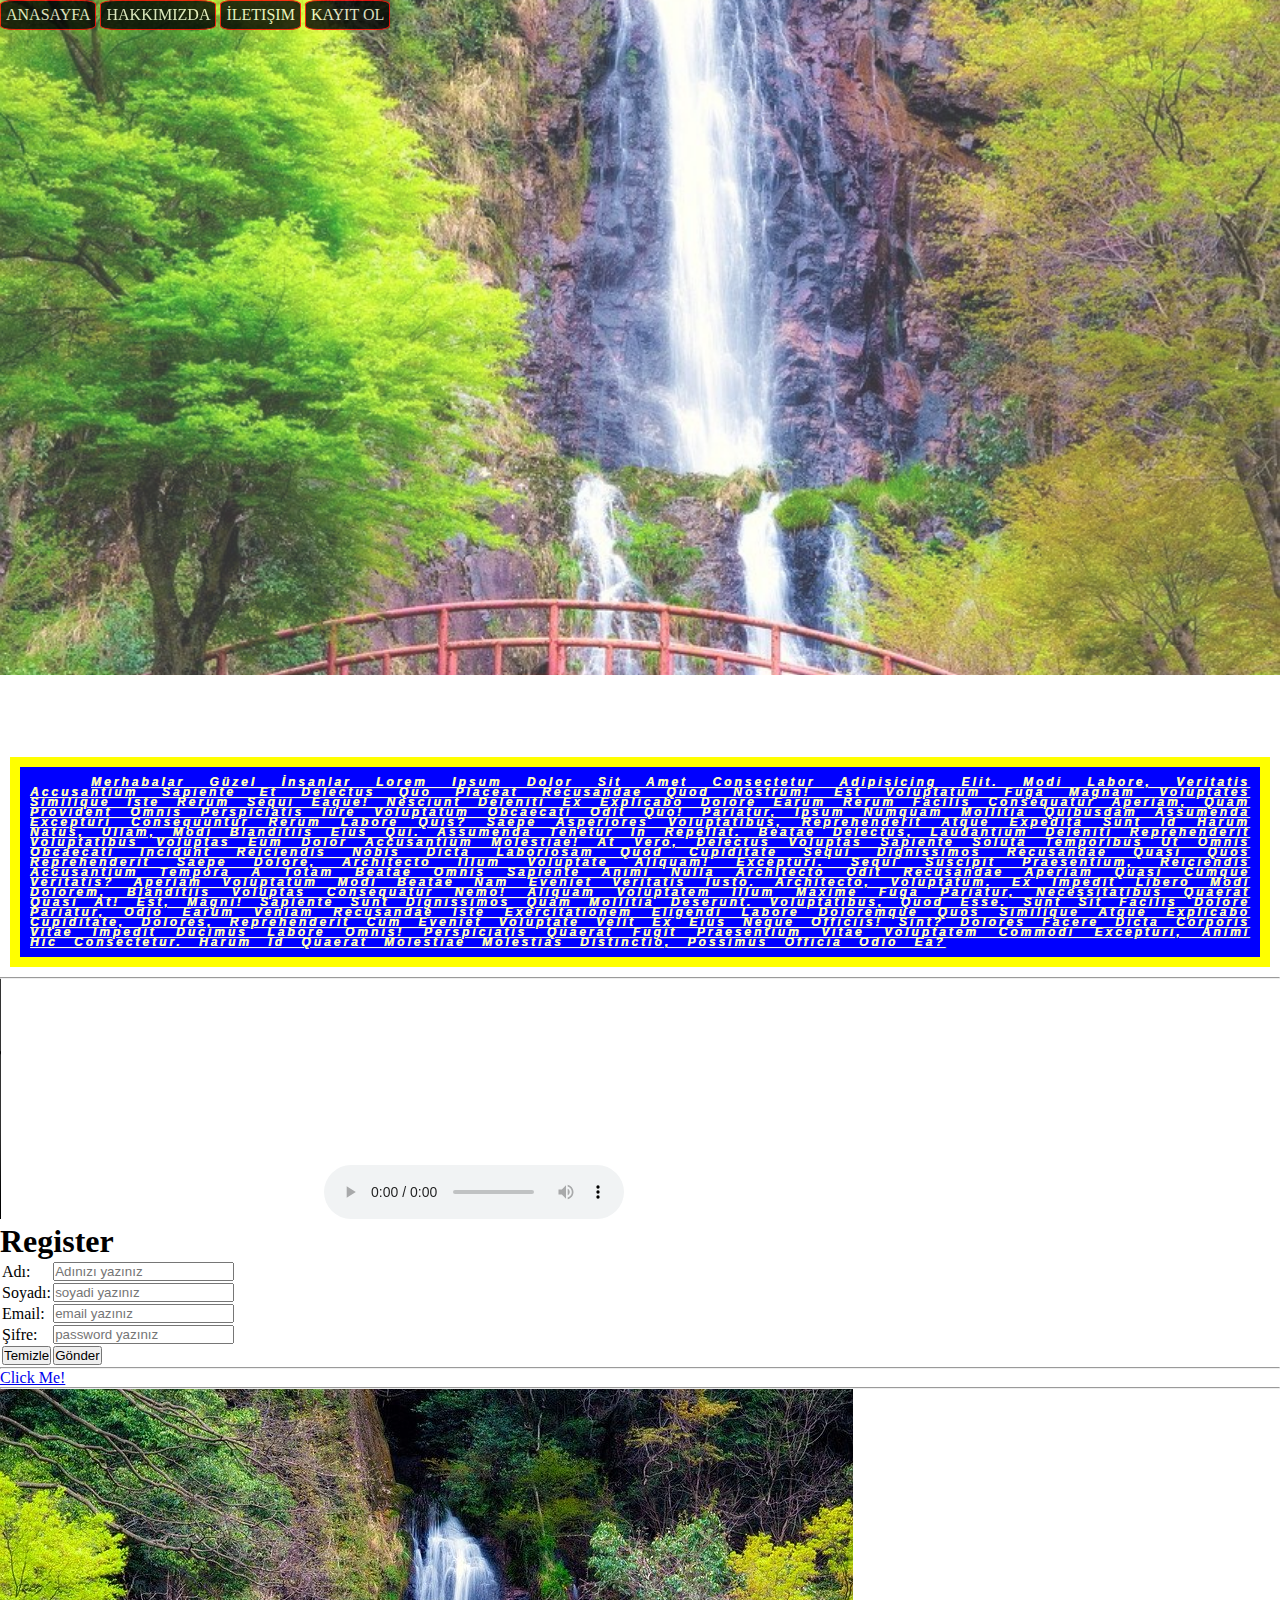
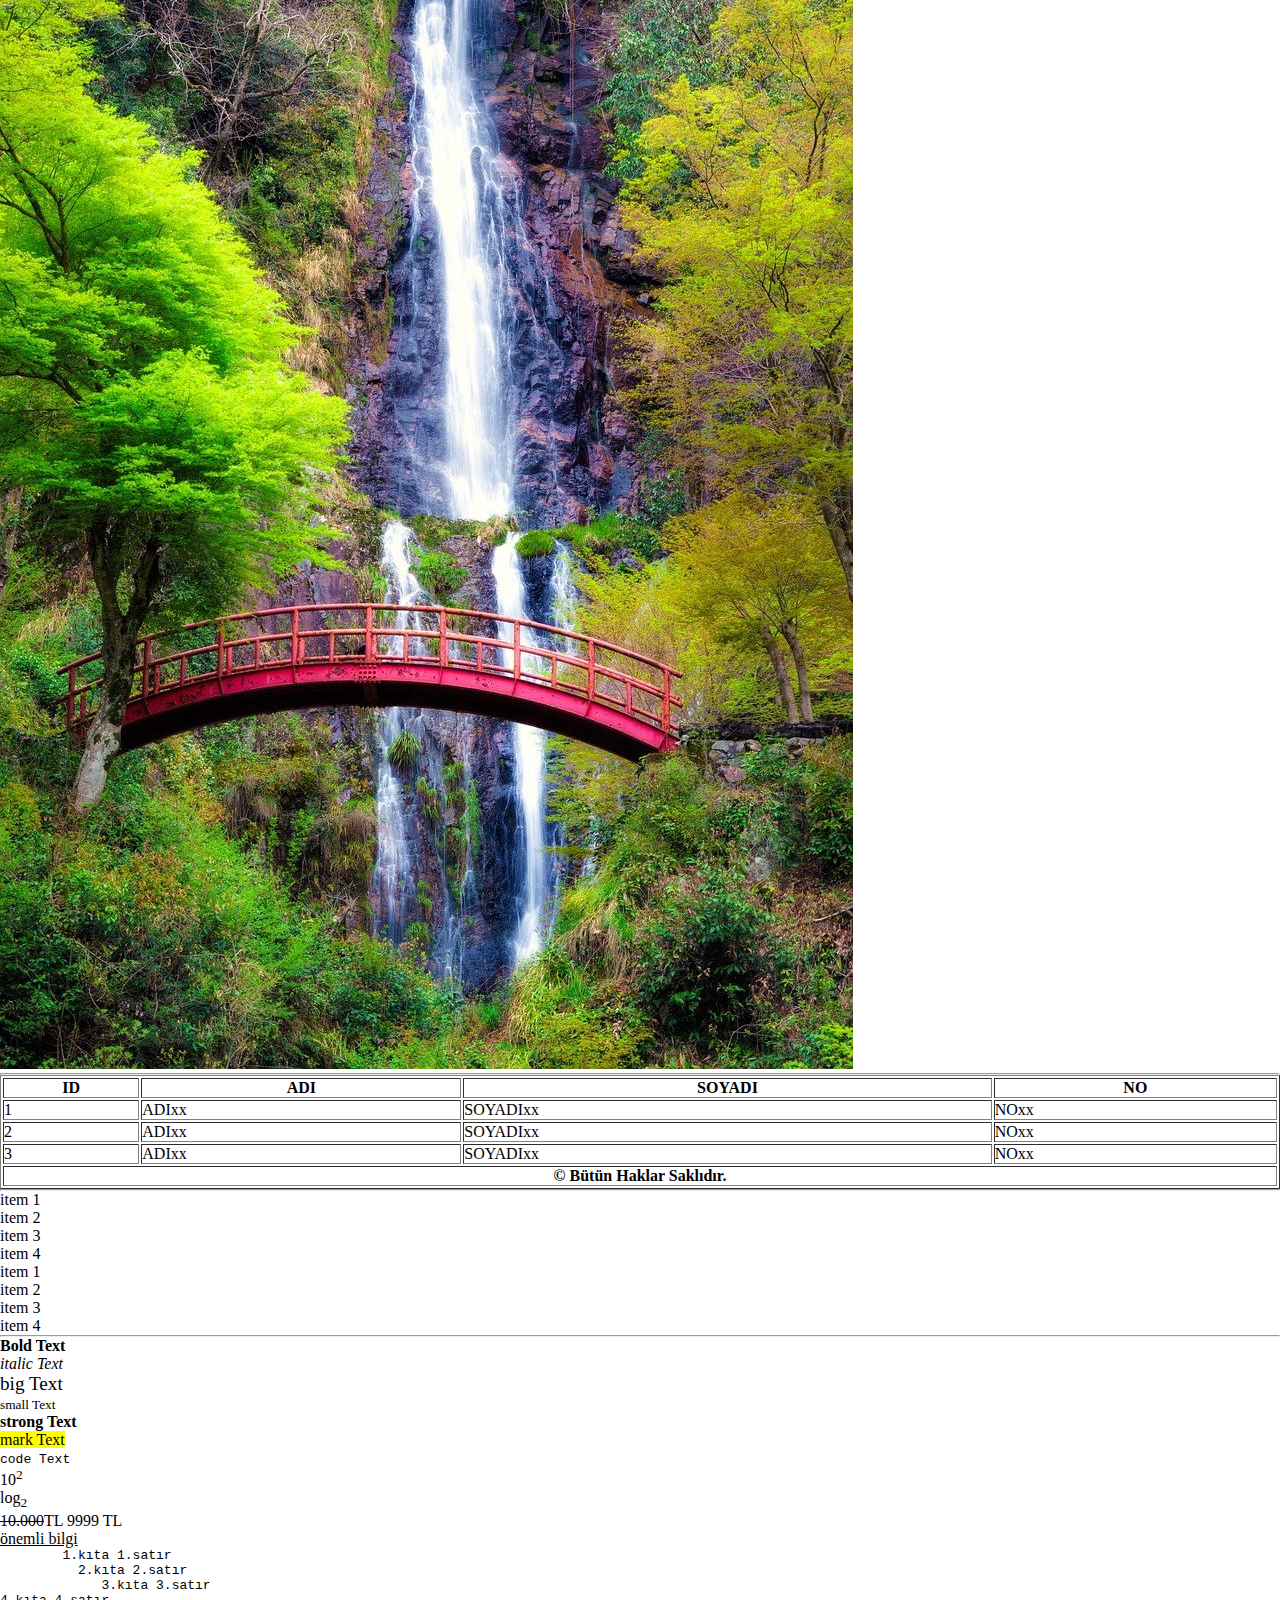
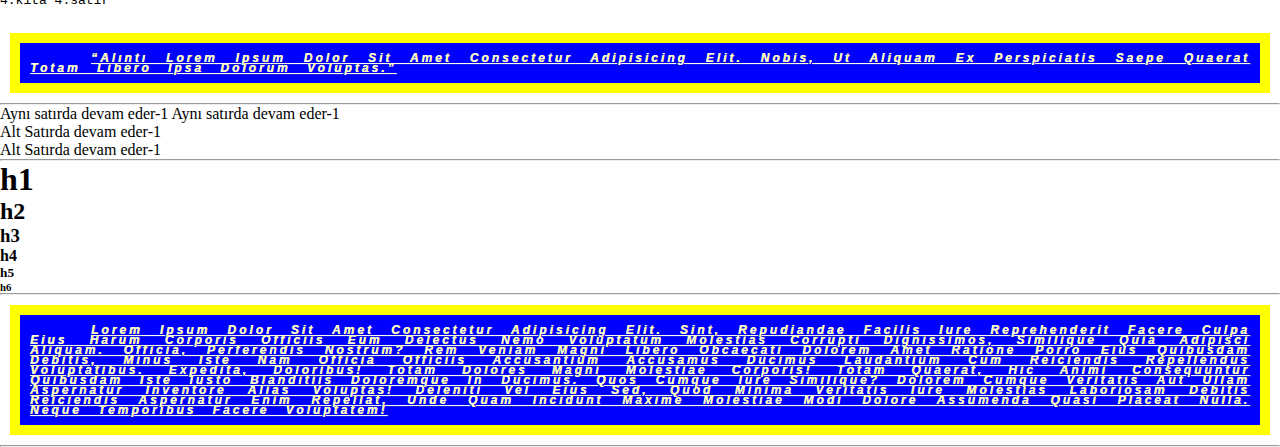
==== commit fbae6ab4: "header, menu" ====
--- a/index.html
+++ b/index.html
@@ -25,7 +25,11 @@
 <body>
     <!-- start codes -->
 
-<ul>
+    <header id="header_id" class="header_class"></header>
+    <main></main>
+    <footer></footer>
+
+<ul id="navbar_id">
     <li>Anasayfa</li>
     <li>Hakkımızda</li>
     <li>İletişim</li>
--- a/style.css
+++ b/style.css
@@ -1,36 +1,64 @@
 /* burası yorum */
 
-*{
+* {
     margin: 0px;
     padding: 0;
     box-sizing: border-box;
 }
 
-ul{
-    list-style-type: none;
+/* #header_id{}
+.header_class{} */
+
+header {
+    position: relative;
+    /* height: 200px; */
+    height: 75vh;
 }
 
-ul li {
-    display:inline-block;
+header::before {
+    position: absolute;
+    top: 0px;
+    right: 0px;
+    bottom: 0;
+    left: 0;
+    content: "";
+    background-image: url('img/waterfall-7962263_1280.jpg');
+    opacity: 0.8;
+    background-repeat: no-repeat;
+    background-position: center;
+    background-size: cover;
+    width: 100% !important;
+}
+
+#navbar_id {
+    list-style-type: none;
+    position: fixed;
+    top: 0;
+    z-index: 1;
+}
+
+#navbar_id li {
+    display: inline-block;
     border: 1px solid red;
     background-color: black;
-    color:beige;
+    color: beige;
     padding: 5px;
     border-radius: 15%;
     text-transform: uppercase;
     transition: 2s ease-in-out;
+    opacity: 0.8;
 }
 
 ul li:hover {
     background-color: beige;
-    color:black; 
+    color: black;
     cursor: pointer;
     transition: 2s all;
-    box-shadow: 1px 1px 3px 1px rgba(0,0,0,.8);
+    box-shadow: 1px 1px 3px 1px rgba(0, 0, 0, .8);
     transform: rotate(360deg);
 }
 
-img{
+/* img{
     width: 100%;
     height: auto;
 }
@@ -38,7 +66,7 @@
 img:hover{
     opacity: 0.8;
     transition: all 2s;
-}
+} */
 
 
 p {
@@ -54,20 +82,20 @@
     margin-right: 10px;
     margin-bottom: 10px;
     margin-left: 10px;
-    margin:10px;
-    margin:10px 10px 10px 10px;
-    margin:10px 10px ;
+    margin: 10px;
+    margin: 10px 10px 10px 10px;
+    margin: 10px 10px;
 
     /* paddding:iç boşluk */
     padding-top: 10px;
     padding-right: 10px;
     padding-bottom: 10px;
     padding-left: 10px;
-    padding:10px;
-    padding:10px 10px 10px 10px;
-    padding:10px 10px ;
+    padding: 10px;
+    padding: 10px 10px 10px 10px;
+    padding: 10px 10px;
 
-    border:10px solid yellow;
+    border: 10px solid yellow;
     cursor: pointer;
 
     text-align: justify;
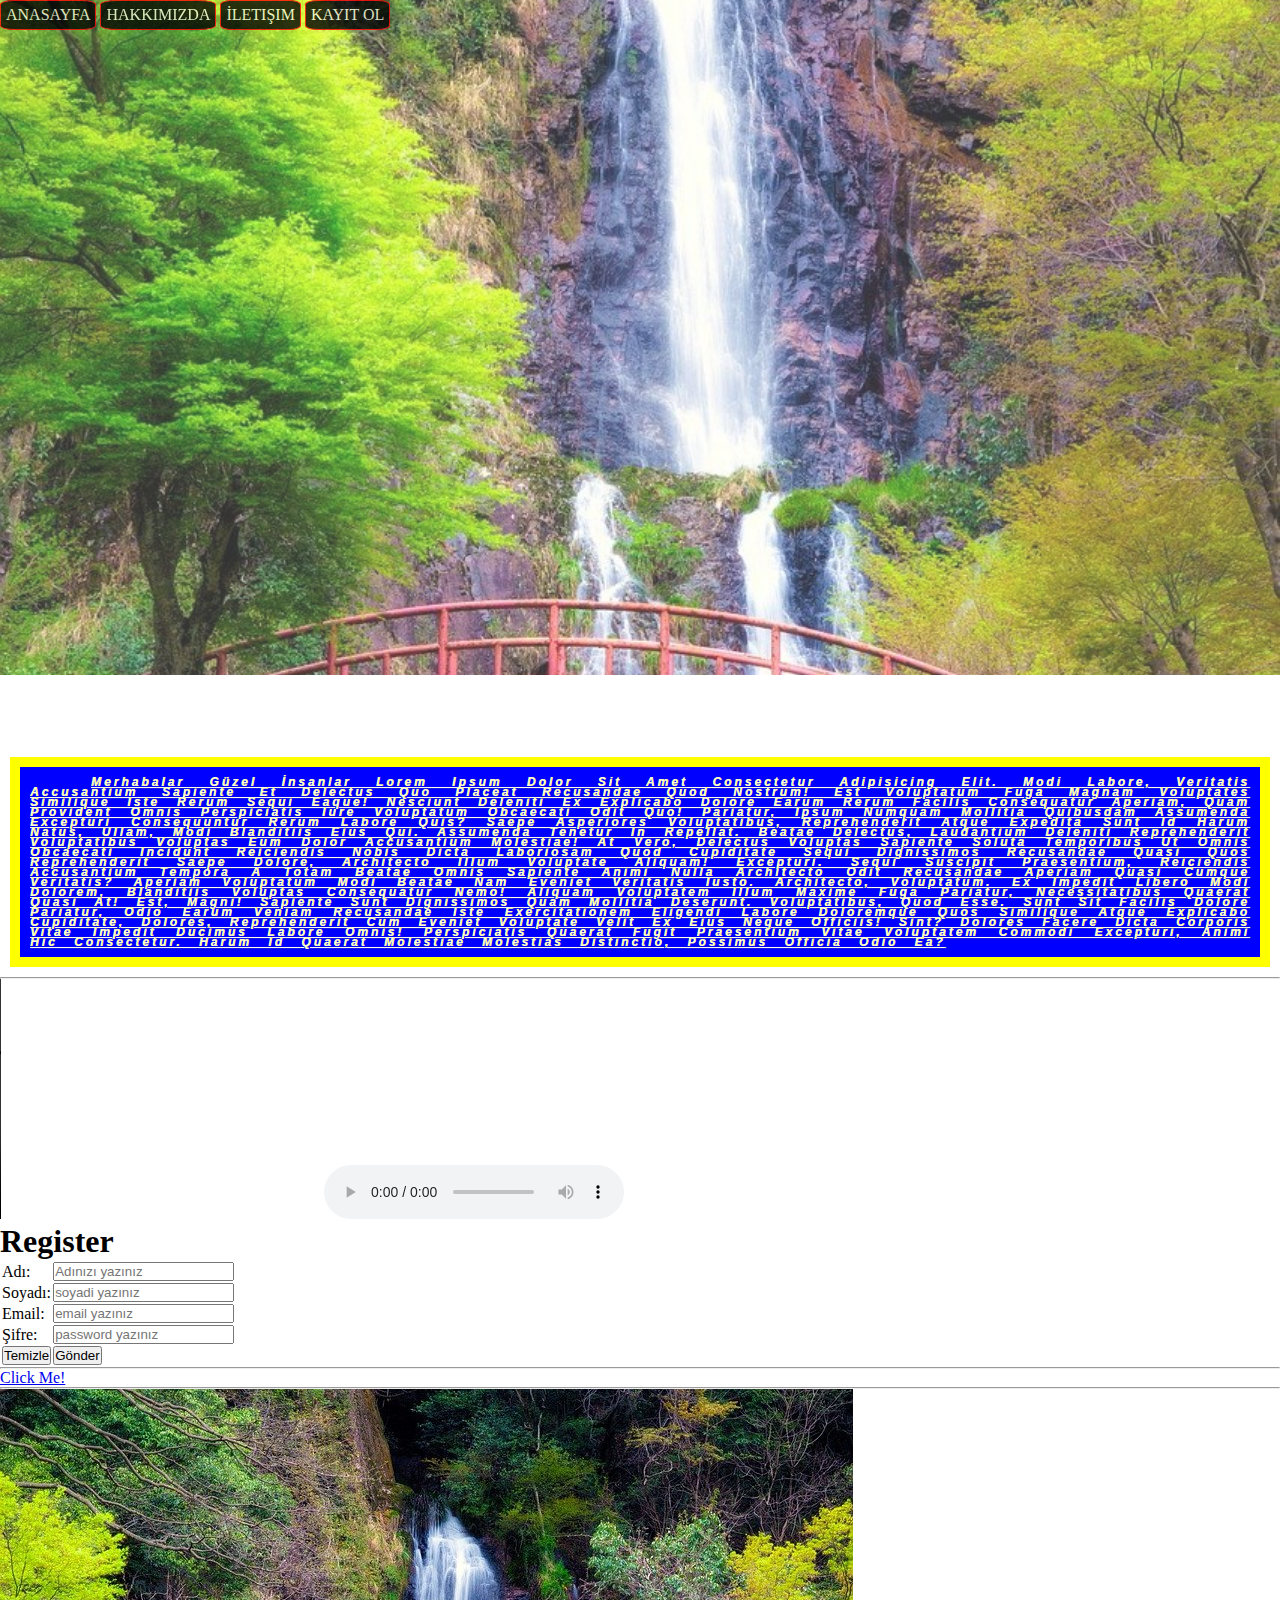
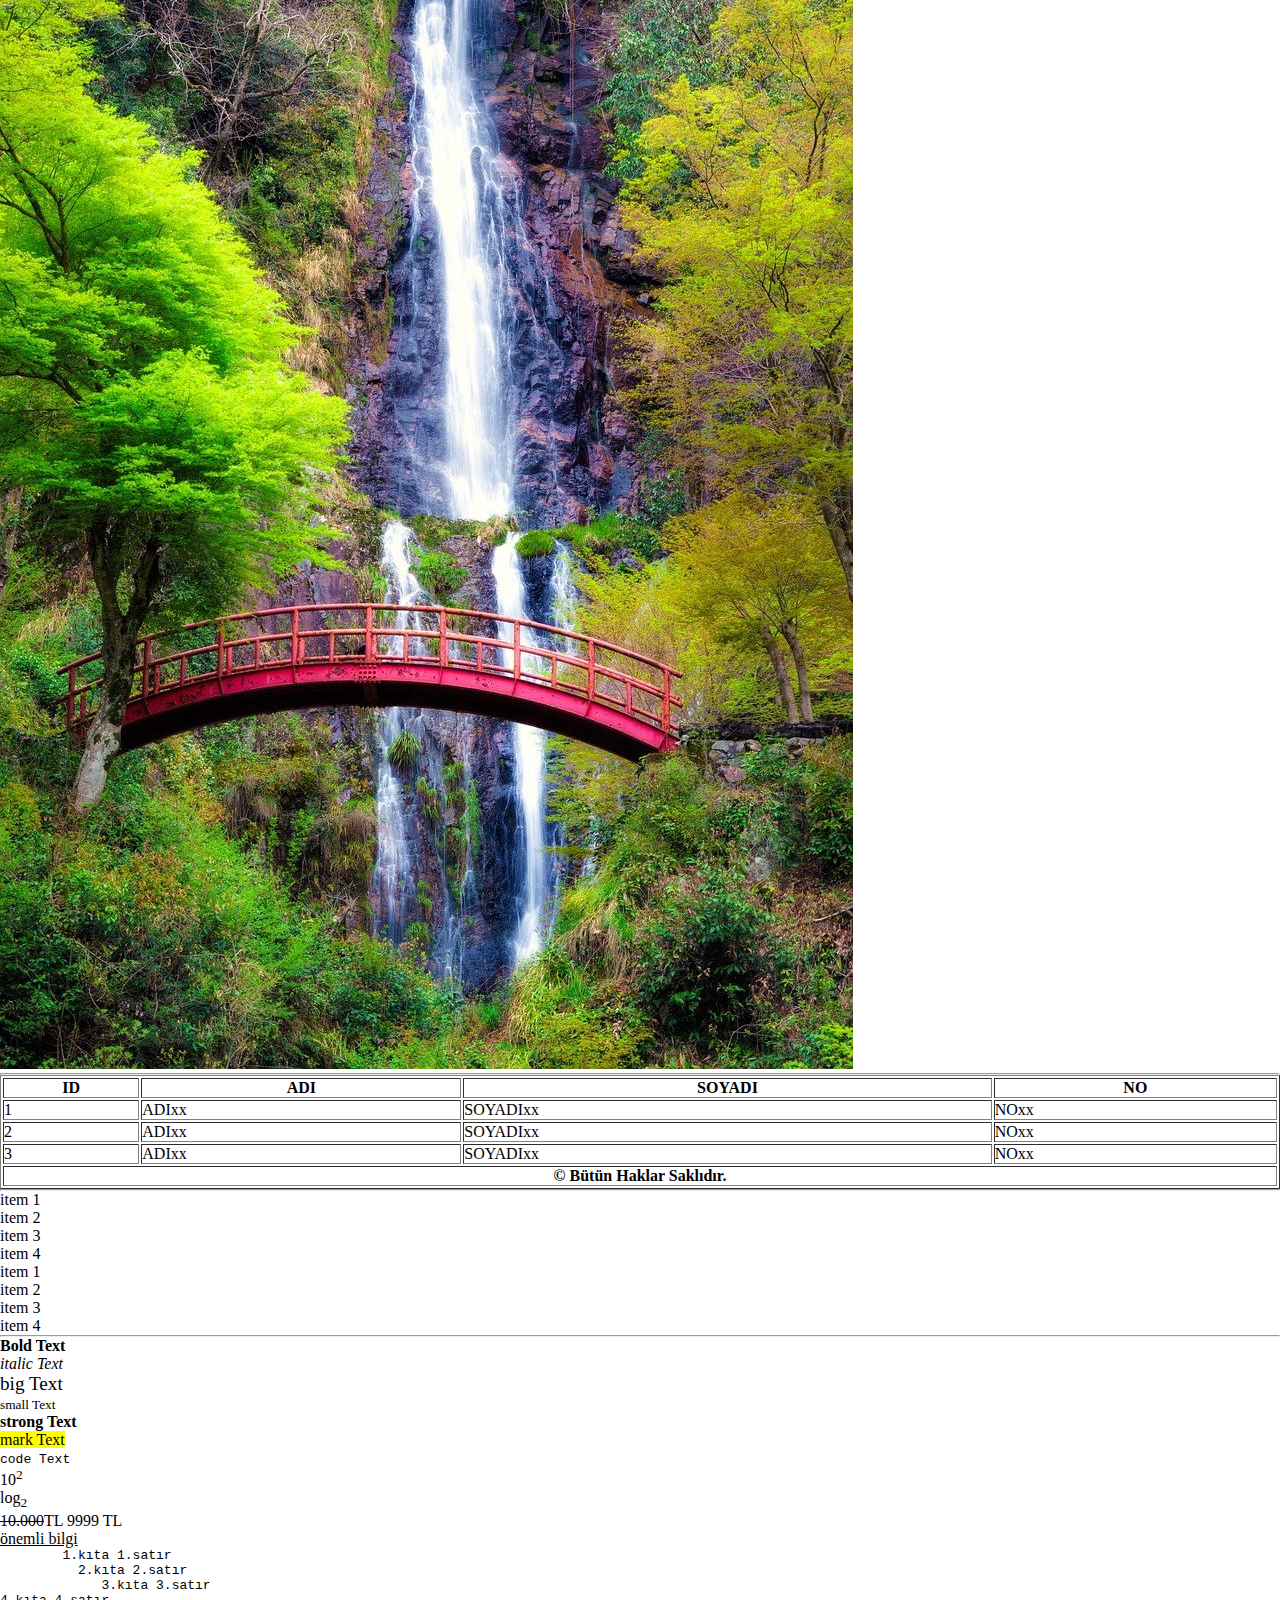
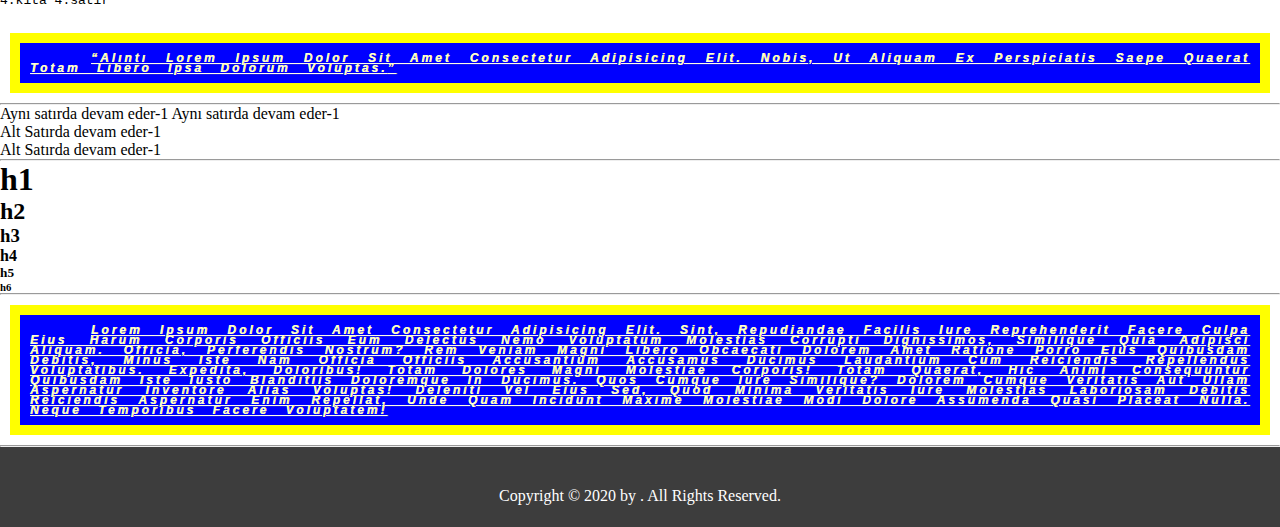
==== commit e9b57848: "Footer" ====
--- a/index.html
+++ b/index.html
@@ -27,7 +27,6 @@
 
     <header id="header_id" class="header_class"></header>
     <main></main>
-    <footer></footer>
 
 <ul id="navbar_id">
     <li>Anasayfa</li>
@@ -222,6 +221,10 @@
         repellat, unde quam incidunt maxime molestiae modi dolore assumenda quasi placeat nulla. Neque temporibus facere
         voluptatem!</p>
     <hr>
+
+    <footer>
+        Copyright © 2020 by <NAME>. All Rights Reserved.<br/>
+    </footer>
     <!-- end codes -->
 </body>
 
--- a/style.css
+++ b/style.css
@@ -111,4 +111,16 @@
     font-weight: 900;
     font-style: italic;
     font-family: Impact, Haettenschweiler, 'Arial Narrow Bold', sans-serif;
+}
+
+
+footer{
+    background-color: #3d3d3d;
+    color:white;
+    text-align: center;
+    width: auto;
+    height: 100px;
+    height: 10vh;
+    height: 5rem;
+    padding-top:40px;
 }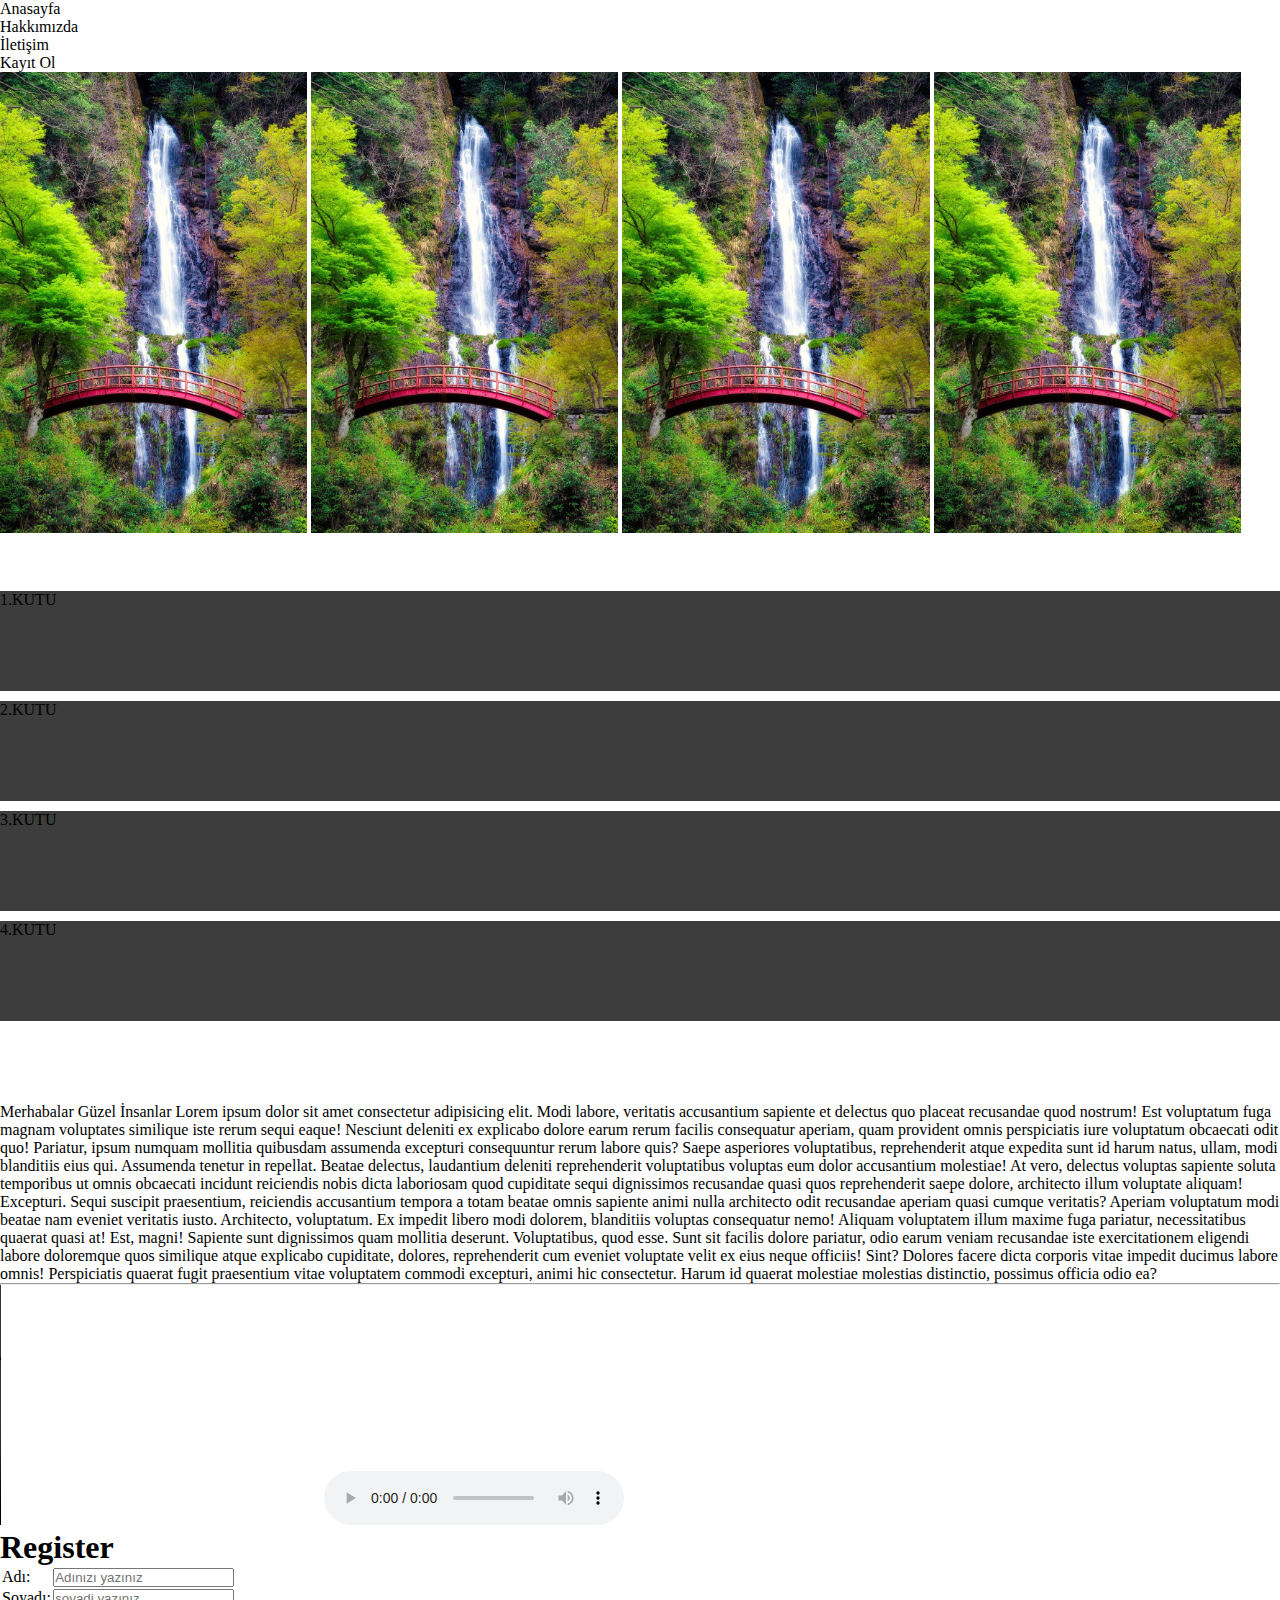
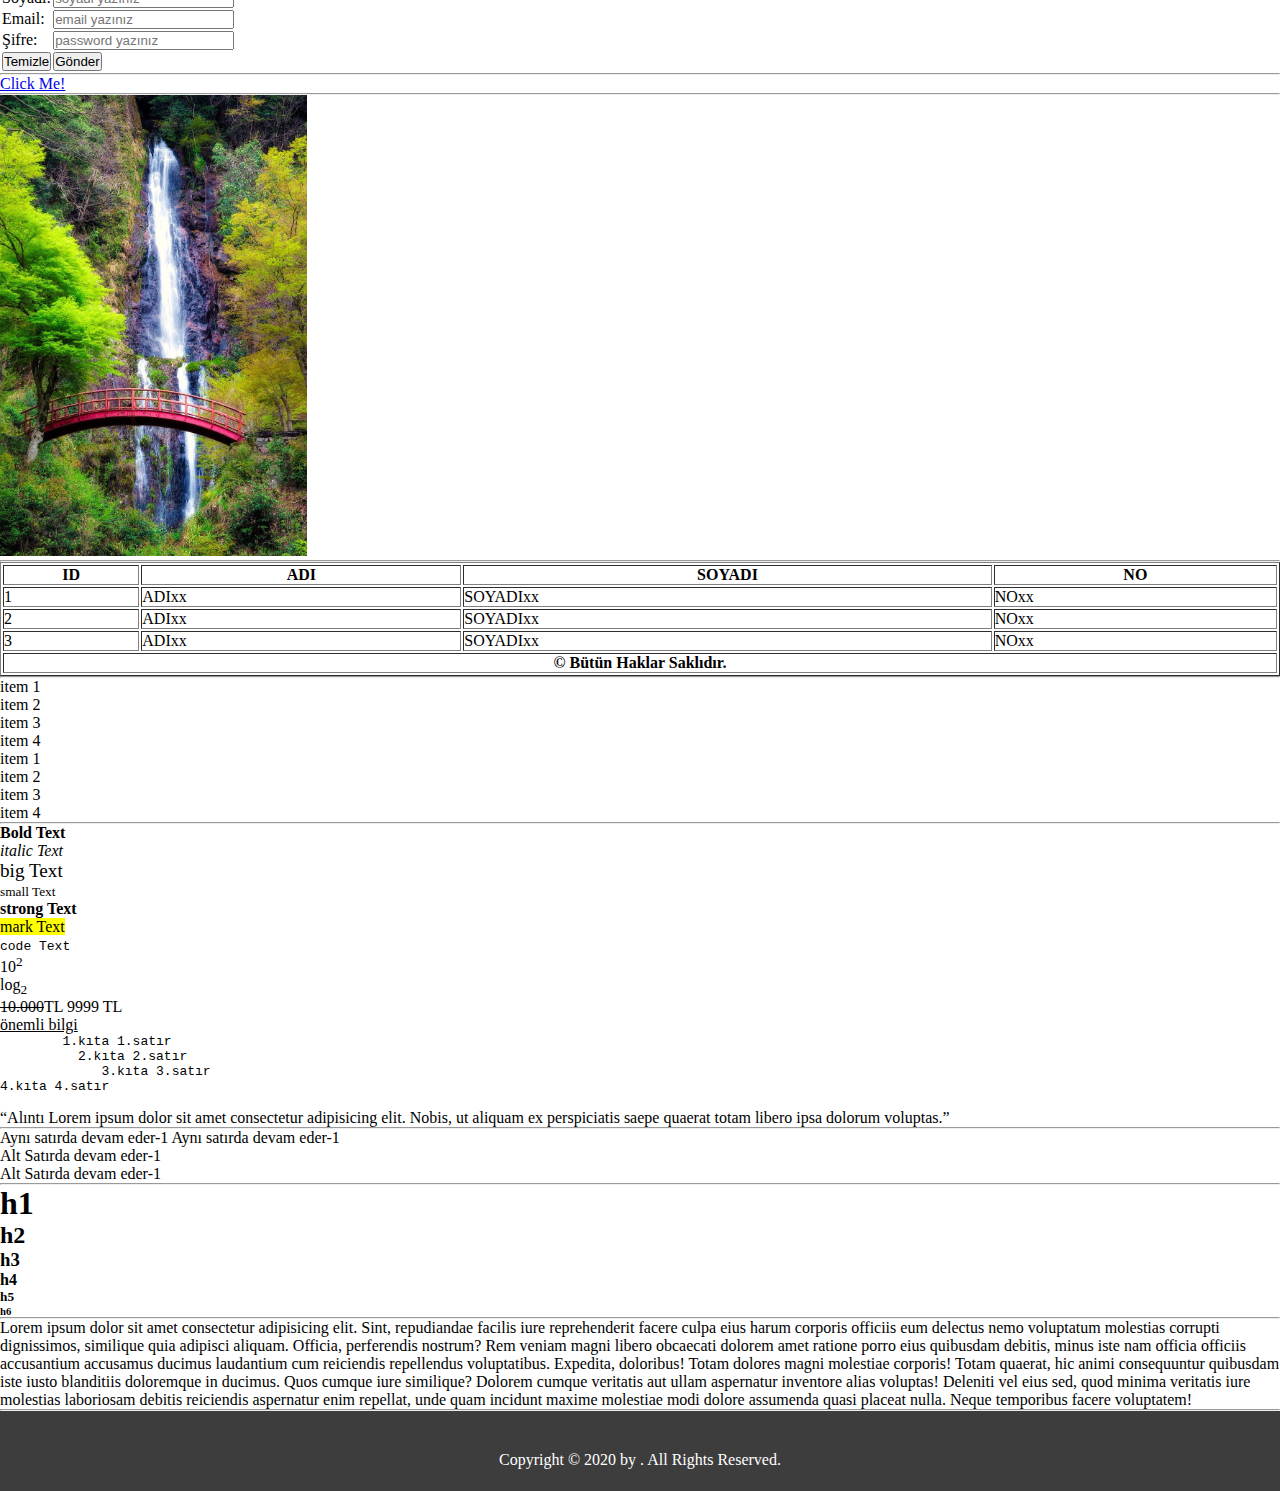
==== commit a1c712cf: "RD: Responsive Design" ====
--- a/index.html
+++ b/index.html
@@ -13,7 +13,6 @@
     <style>
         /* Internal CSS */
         /* p{
-            /* color:blue!important; */
             color:blue;
         } */
     </style>
@@ -35,7 +34,21 @@
     <li>Kayıt Ol</li>
 </ul>
 
+
+
+<img src="img/waterfall-7962263_1280.jpg"/>
+<img src="img/waterfall-7962263_1280.jpg"/>
+<img src="img/waterfall-7962263_1280.jpg"/>
+<img src="img/waterfall-7962263_1280.jpg"/>
+
     <br><br><br><br>
+<div class="div_class">1.KUTU</div>
+<div class="div_class">2.KUTU</div>
+<div class="div_class">3.KUTU</div>
+<div class="div_class">4.KUTU</div>
+
+<br><br><br><br>
+
     <!-- inline CSS >Internal CSS > external CSS -->
 <!-- <p style="color:red;">Merhabalar Güzel İnsanlar</p> -->
 <p>Merhabalar Güzel İnsanlar Lorem ipsum dolor sit amet consectetur adipisicing elit. Modi labore, veritatis accusantium sapiente et delectus quo placeat recusandae quod nostrum! Est voluptatum fuga magnam voluptates similique iste rerum sequi eaque!
--- a/style.css
+++ b/style.css
@@ -9,12 +9,11 @@
 /* #header_id{}
 .header_class{} */
 
-header {
+/* header {
     position: relative;
-    /* height: 200px; */
     height: 75vh;
-}
-
+} */
+/* 
 header::before {
     position: absolute;
     top: 0px;
@@ -56,6 +55,44 @@
     transition: 2s all;
     box-shadow: 1px 1px 3px 1px rgba(0, 0, 0, .8);
     transform: rotate(360deg);
+} */
+
+.div_class{
+    background-color: #3d3d3d;
+    min-height: 100px;
+    width: 100%;
+    margin-bottom: 10px;
+    
+}
+
+img{
+    min-height: 100px;
+    width: 100%;
+    display: inline-block  
+}
+
+@media  screen and (min-width:1px){
+    img{
+        width: 100%;
+    }
+}
+
+@media  screen and (min-width:600px){
+    img{
+        width: 49%;
+    }
+}
+
+@media  screen and (min-width:900px){
+    img{
+        width: 32%;
+    }
+}
+
+@media  screen and (min-width:1200px){
+    img{
+        width: 24%;
+    }
 }
 
 /* img{
@@ -68,7 +105,7 @@
     transition: all 2s;
 } */
 
-
+/* 
 p {
     color: yellow;
     color: #0af;
@@ -86,7 +123,6 @@
     margin: 10px 10px 10px 10px;
     margin: 10px 10px;
 
-    /* paddding:iç boşluk */
     padding-top: 10px;
     padding-right: 10px;
     padding-bottom: 10px;
@@ -111,7 +147,7 @@
     font-weight: 900;
     font-style: italic;
     font-family: Impact, Haettenschweiler, 'Arial Narrow Bold', sans-serif;
-}
+} */
 
 
 footer{
@@ -122,5 +158,6 @@
     height: 100px;
     height: 10vh;
     height: 5rem;
+    min-height: 5rem;
     padding-top:40px;
 }